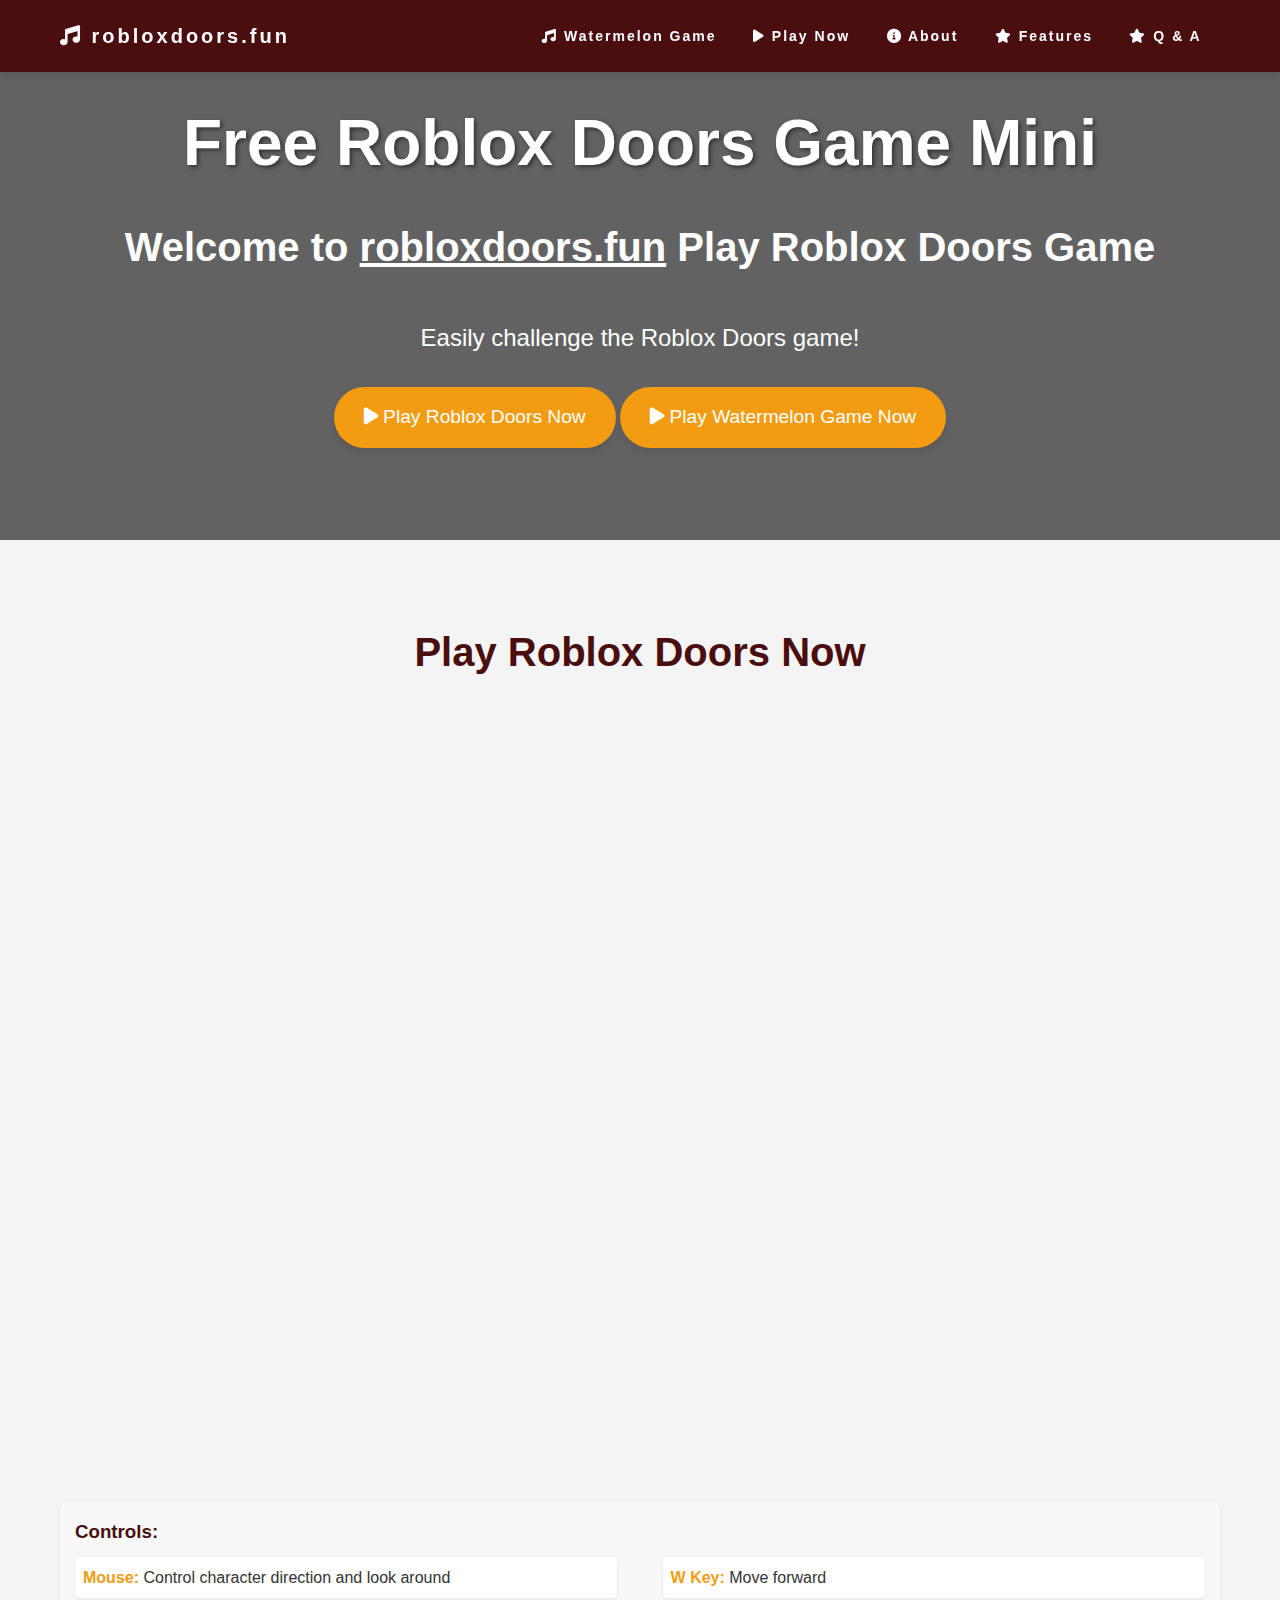
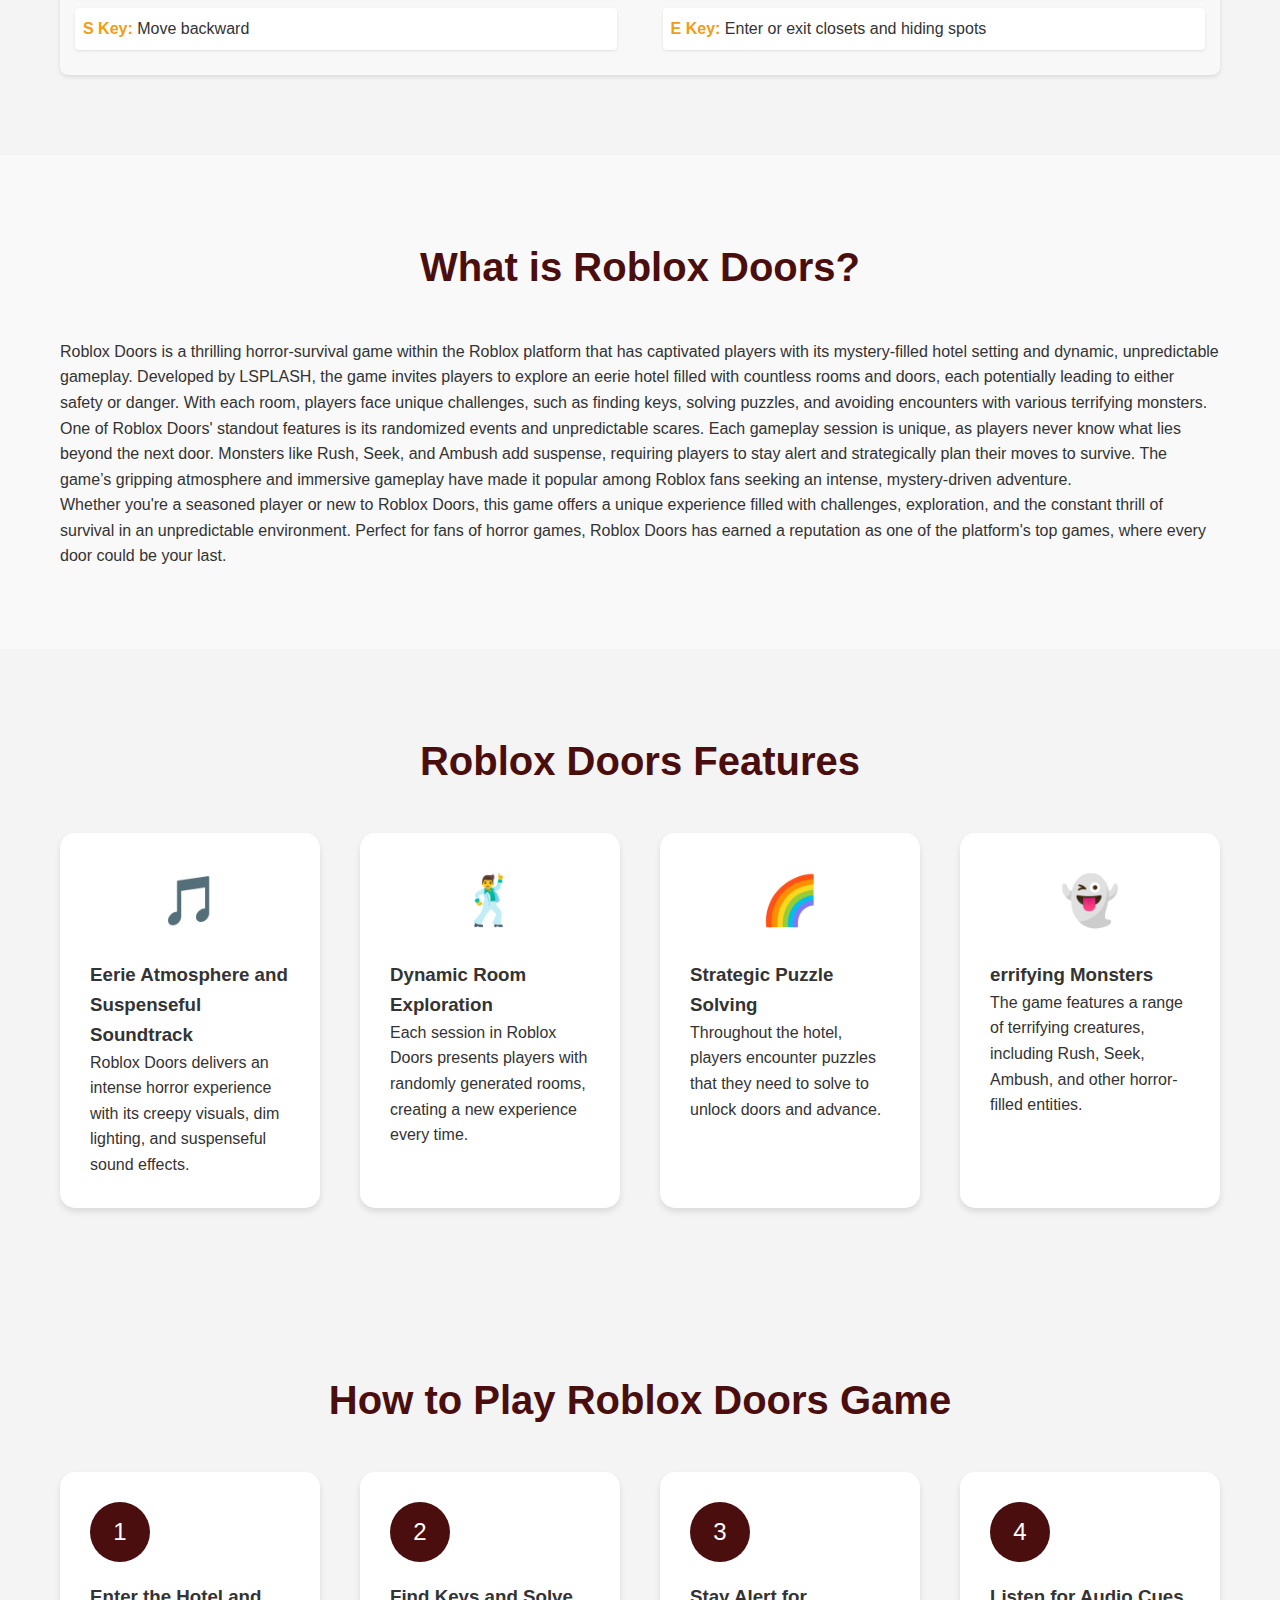
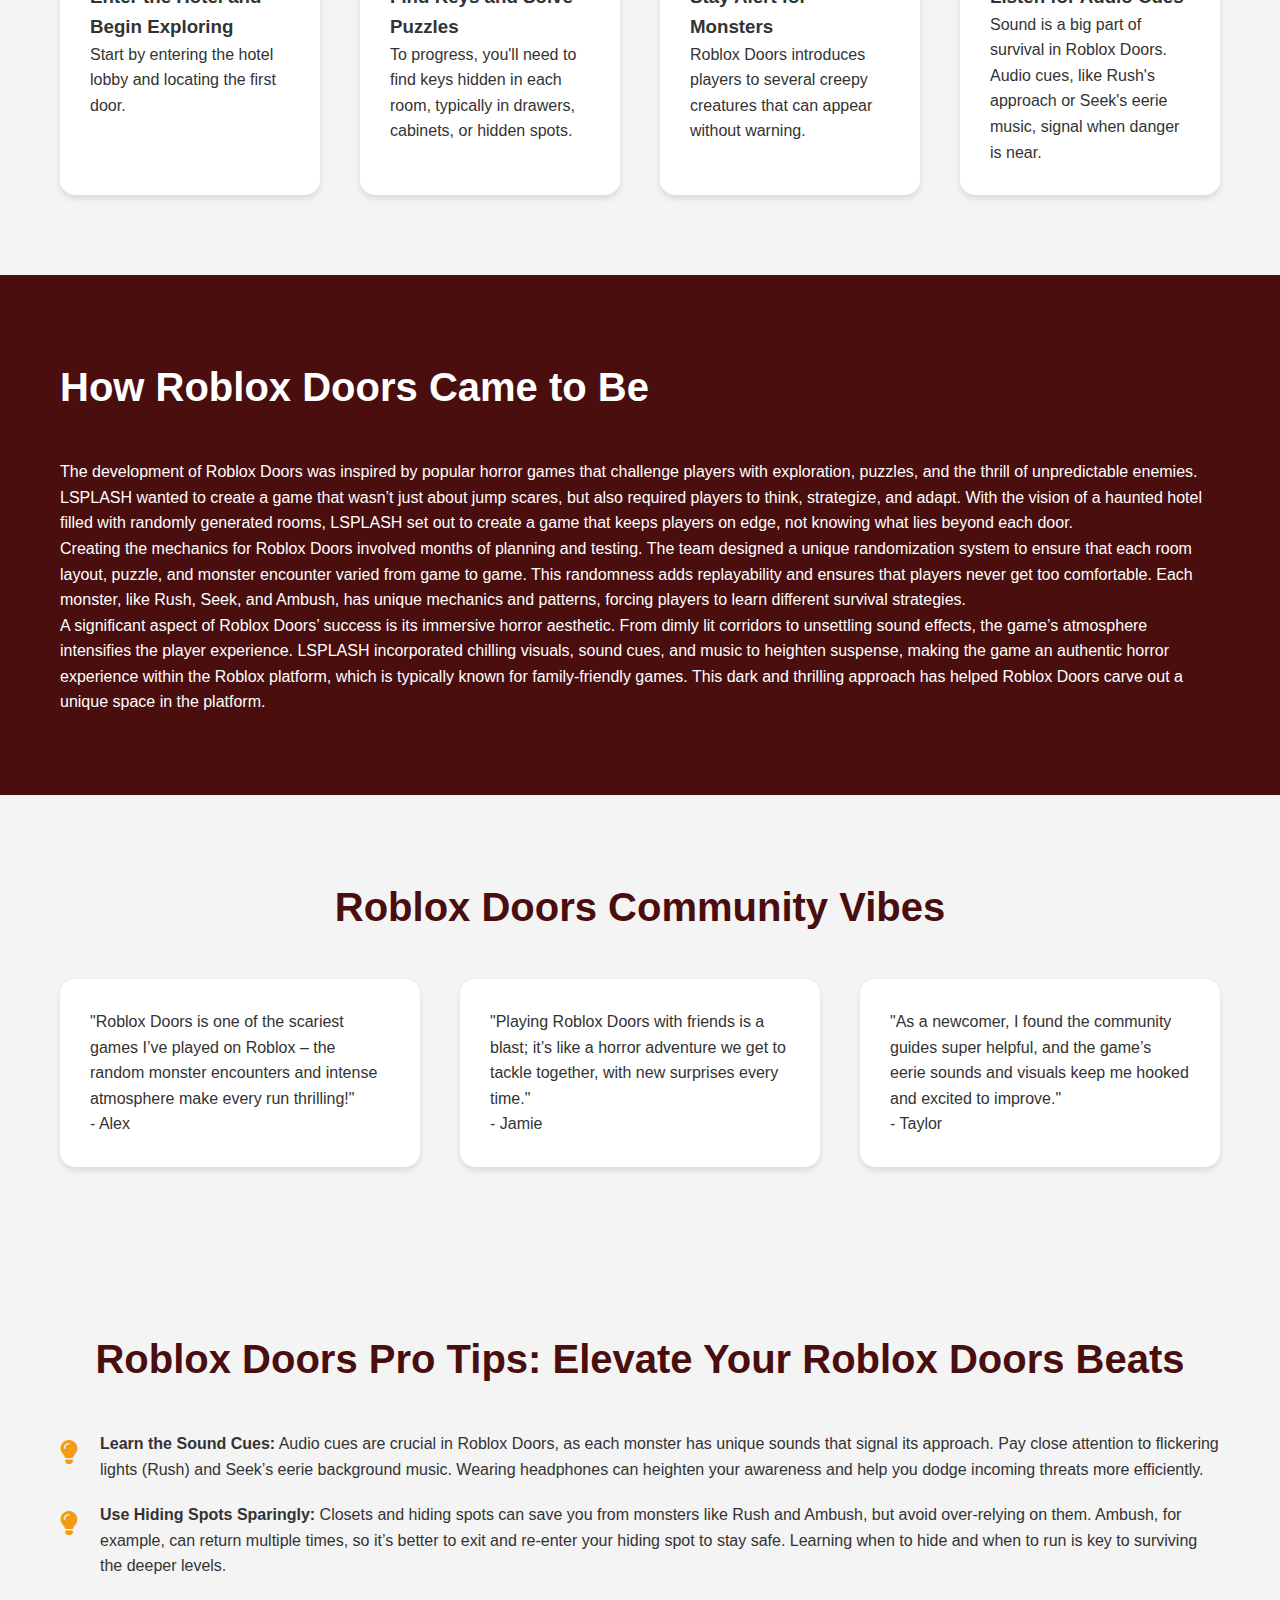
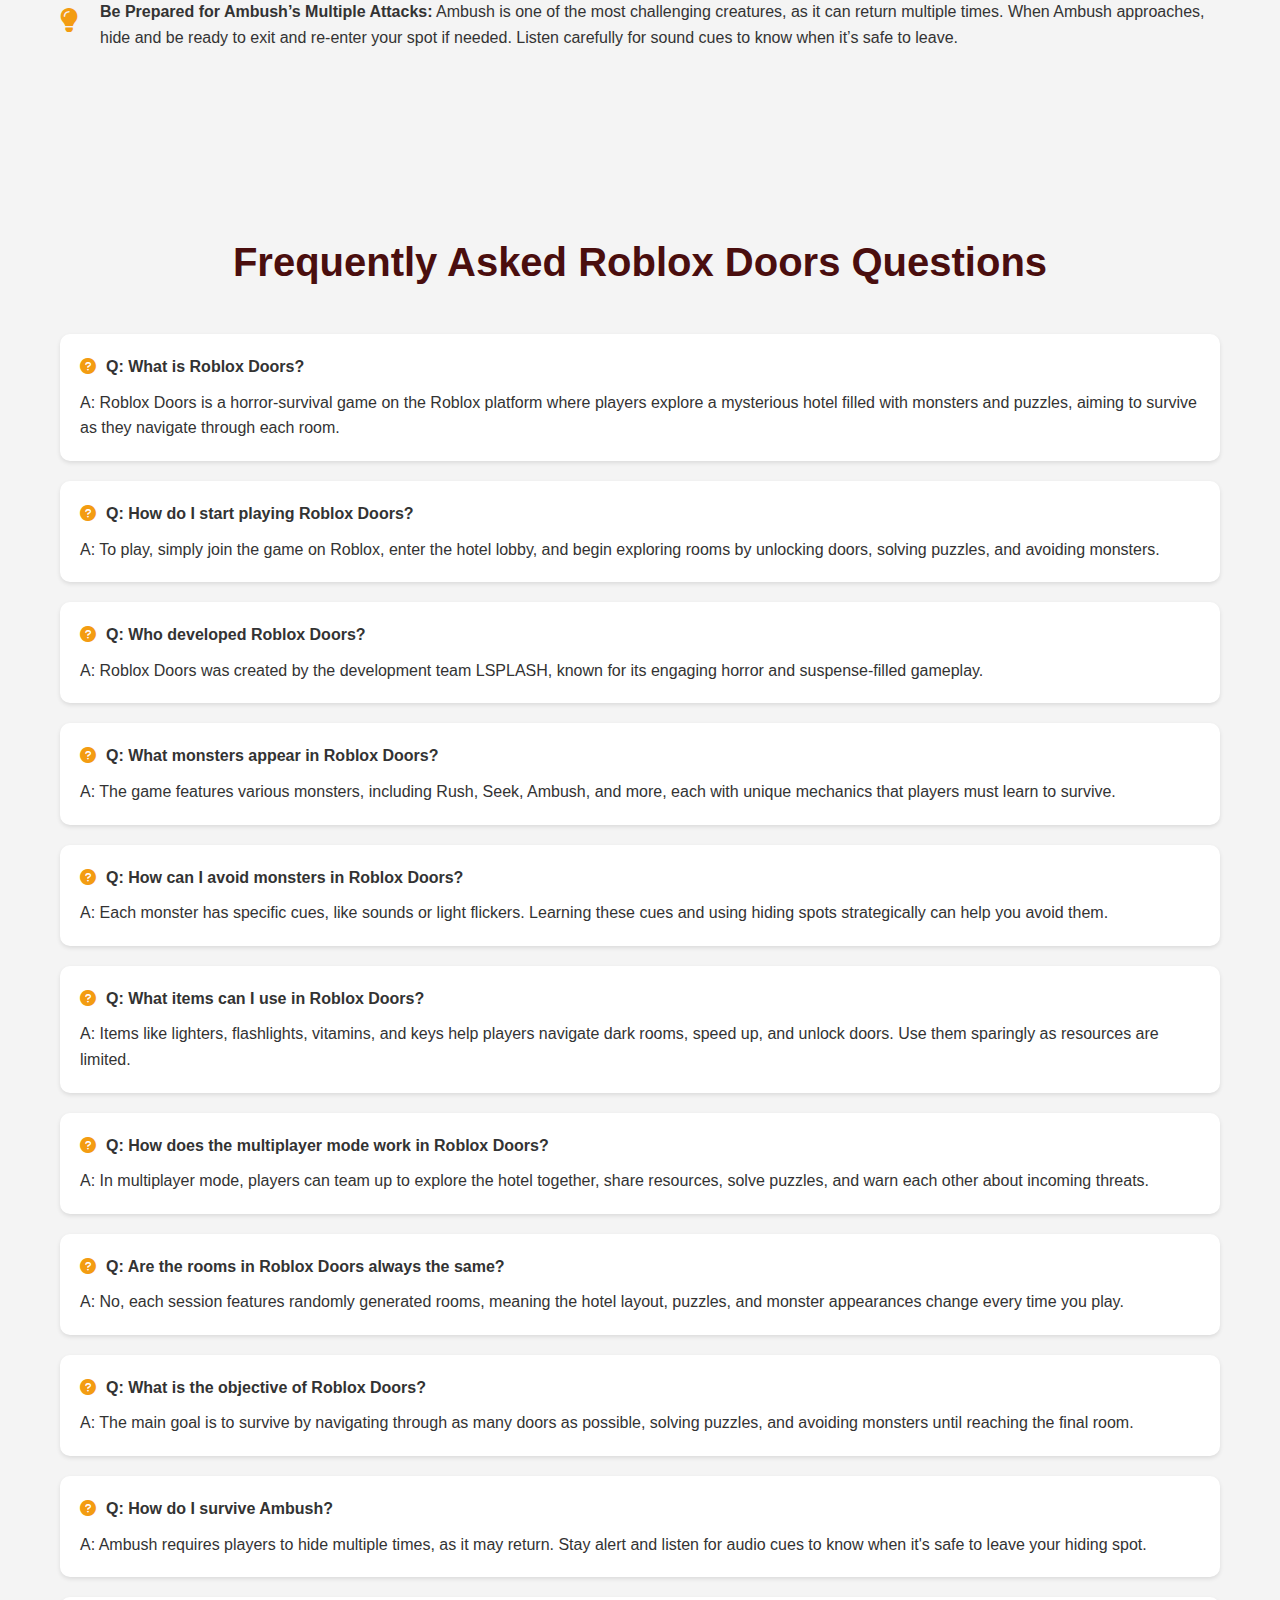
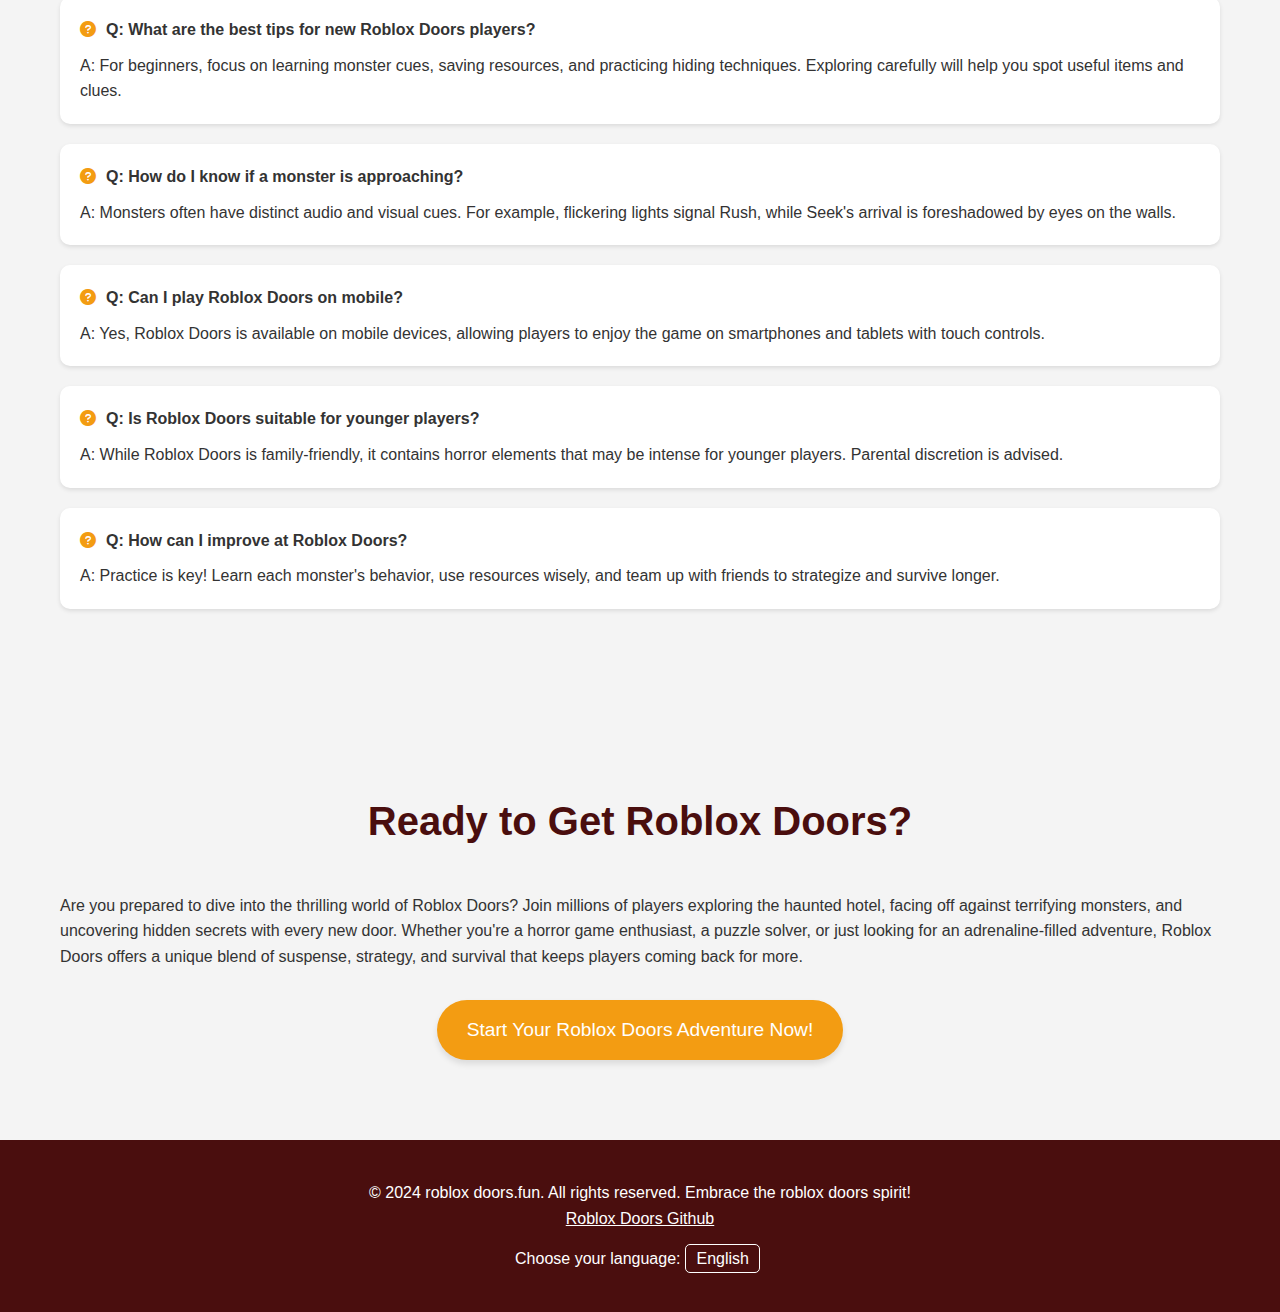
==== index.html @ 6ecab95c "初始版本" ====
<!DOCTYPE html>
<html lang="en">
<head>
    <meta charset="UTF-8">
    <meta name="viewport" content="width=device-width, initial-scale=1.0">
    <title>Roblox Doors Mini- Easily challenge the Roblox Doors game!</title>
    <meta name="description" content="This is recreation of roblox doors. for now it is infinite.Epilepsy and sound warning. Headphones recommended.Seek eyes are creepy.">
    <link rel="apple-touch-icon" sizes="180x180" href="https://s.robloxdoors.fun/games/robloxdoorsgame/img/icon/apple-touch-icon.png">
    <link rel="icon" type="image/png" sizes="32x32" href="https://s.robloxdoors.fun/games/robloxdoorsgame/img/icon/favicon-32x32.png">
    <link rel="icon" type="image/png" sizes="16x16" href="https://s.robloxdoors.fun/games/robloxdoorsgame/img/icon/favicon-16x16.png">
    <link rel="icon" href="/favicon.ico"/>
    <link rel="manifest" href="/site.webmanifest">
    <link rel="canonical" href="https://robloxdoors.fun/"/>
    <link rel="stylesheet" href="https://cdnjs.cloudflare.com/ajax/libs/font-awesome/6.0.0-beta3/css/all.min.css">
    <link rel="stylesheet" href="./style.css?v=09301430"><!-- TODO 更换背景-->
    <script async src="https://pagead2.googlesyndication.com/pagead/js/adsbygoogle.js?client=" crossorigin="anonymous"></script><!-- TODO 添加谷歌统计 -->
</head>
<body>
    <header>
        <div class="container">
            <nav>
                <div class="logo">
                    <a href="./"><i class="fas fa-music"></i> robloxdoors.fun</a>
                </div>
                <ul class="nav-links">
                    <li><a href="https://watermelongame.fun/" target="_blank"><i class="fas fa-music"></i> Watermelon Game</a></li>
                    <li><a href="#play-now"><i class="fas fa-play"></i> Play Now</a></li>
                    <li><a href="#about"><i class="fas fa-info-circle"></i> About</a></li>
                    <li><a href="#features"><i class="fas fa-star"></i> Features</a></li>
                    <li><a href="#askedQuestion"><i class="fas fa-star"></i> Q & A</a></li>
                </ul>
                <div class="burger">
                    <div class="line1"></div>
                    <div class="line2"></div>
                    <div class="line3"></div>
                </div>
            </nav>
        </div>
    </header>

    <section class="hero">
        <div class="hero-content container">
            <h1>Free Roblox Doors Game Mini</h1>
            <h2 style="color:white;">Welcome to <a href="https://robloxdoors.fun/"  style="color:white;">robloxdoors.fun</a> Play Roblox Doors Game</h2>
            <p>Easily challenge the Roblox Doors game!</p>
            <a href="#play-now" class="cta-button"><i class="fas fa-play"></i> Play Roblox Doors Now</a>
            <a href="https://watermelongame.fun/" class="cta-button"><i class="fas fa-play"></i> Play Watermelon Game Now</a>
        </div>
    </section>

    <section id="play-now" class="play-area">
        <div class="container">
            <h2>Play Roblox Doors Now</h2>
            <div class="game-container">
                <iframe src="https://s.robloxdoors.fun/games/robloxdoorsgame/roblox-doors-index.html1" frameborder="0" width="95%" height="750px"></iframe>
            </div>
            <div class="game-instructions">
                <h3>Controls:</h3>
                <ul class="control-list">
                    <li><strong>Mouse:</strong> Control character direction and look around</li>
                    <li><strong>W Key:</strong> Move forward</li>
                    <li><strong>S Key:</strong> Move backward</li>
                    <li><strong>E Key:</strong> Enter or exit closets and hiding spots</li>
                </ul>
            </div>
        </div>
        <style>
            .game-instructions {
                background-color: #f8f8f8;
                border-radius: 8px;
                padding: 15px;
                margin-top: 20px;
                box-shadow: 0 2px 4px rgba(0,0,0,0.1);
            }
            .game-instructions h3 {
                color: #4a0e0e;
                margin-bottom: 10px;
            }
            .control-list {
                list-style-type: none;
                padding: 0;
                display: flex;
                flex-wrap: wrap;
                justify-content: space-between;
            }
            .control-list li {
                flex-basis: 48%;
                margin-bottom: 10px;
                background-color: #fff;
                padding: 8px;
                border-radius: 4px;
                box-shadow: 0 1px 3px rgba(0,0,0,0.1);
            }
            .control-list li strong {
                color: #f39c12;
            }
        </style>
    </section>

    <section class="about-roblox" id="about">
        <div class="container">
            <h2>What is Roblox Doors?</h2>
            <p>Roblox Doors is a thrilling horror-survival game within the Roblox platform that has captivated players with its mystery-filled hotel setting and dynamic, unpredictable gameplay. Developed by LSPLASH, the game invites players to explore an eerie hotel filled with countless rooms and doors, each potentially leading to either safety or danger. With each room, players face unique challenges, such as finding keys, solving puzzles, and avoiding encounters with various terrifying monsters.</p>
            <p>One of Roblox Doors' standout features is its randomized events and unpredictable scares. Each gameplay session is unique, as players never know what lies beyond the next door. Monsters like Rush, Seek, and Ambush add suspense, requiring players to stay alert and strategically plan their moves to survive. The game’s gripping atmosphere and immersive gameplay have made it popular among Roblox fans seeking an intense, mystery-driven adventure.            </p>
            <p>Whether you're a seasoned player or new to Roblox Doors, this game offers a unique experience filled with challenges, exploration, and the constant thrill of survival in an unpredictable environment. Perfect for fans of horror games, Roblox Doors has earned a reputation as one of the platform's top games, where every door could be your last.</p>
        </div>
    </section>

    <section class="features" id="features">
        <div class="container">
            <h2>Roblox Doors Features</h2>
            <div class="feature-grid">
                <div class="feature-item">
                    <div class="feature-icon" style="display: flex; justify-content: center; align-items: center;">🎵</div>
                    <h3>Eerie Atmosphere and Suspenseful Soundtrack</h3>
                    <p>Roblox Doors delivers an intense horror experience with its creepy visuals, dim lighting, and suspenseful sound effects. </p>
                </div>
                <div class="feature-item">
                    <div class="feature-icon" style="display: flex; justify-content: center; align-items: center;">🕺</div>
                    <h3>Dynamic Room Exploration</h3>
                    <p>Each session in Roblox Doors presents players with randomly generated rooms, creating a new experience every time. </p>
                </div>
                <div class="feature-item">
                    <div class="feature-icon" style="display: flex; justify-content: center; align-items: center;">🌈</div>
                    <h3>Strategic Puzzle Solving</h3>
                    <p>Throughout the hotel, players encounter puzzles that they need to solve to unlock doors and advance. </p>
                </div>
                <div class="feature-item">
                    <div class="feature-icon" style="display: flex; justify-content: center; align-items: center;">👻</div>
                    <h3>errifying Monsters</h3>
                    <p>The game features a range of terrifying creatures, including Rush, Seek, Ambush, and other horror-filled entities.</p>
                </div>
            </div>
        </div>
    </section>

    <section class="how-it-works" id="how-to">
        <div class="container">
            <h2>How to Play Roblox Doors Game</h2>
            <div class="step-grid">
                <div class="step-item">
                    <div class="step-number" style="display: flex; justify-content: center; align-items: center; text-align: center;">1</div>
                    <h3>Enter the Hotel and Begin Exploring</h3>
                    <p>Start by entering the hotel lobby and locating the first door. </p>
                </div>
                <div class="step-item">
                    <div class="step-number" style="display: flex; justify-content: center; align-items: center; text-align: center;">2</div>
                    <h3>Find Keys and Solve Puzzles</h3>
                    <p>To progress, you'll need to find keys hidden in each room, typically in drawers, cabinets, or hidden spots.</p>
                </div>
                <div class="step-item">
                    <div class="step-number" style="display: flex; justify-content: center; align-items: center; text-align: center;">3</div>
                    <h3>Stay Alert for Monsters</h3>
                    <p>Roblox Doors introduces players to several creepy creatures that can appear without warning.</p>
                </div>
                <div class="step-item">
                    <div class="step-number" style="display: flex; justify-content: center; align-items: center; text-align: center;">4</div>
                    <h3>Listen for Audio Cues</h3>
                    <p>Sound is a big part of survival in Roblox Doors. Audio cues, like Rush's approach or Seek's eerie music, signal when danger is near.</p>
                </div>
            </div>
        </div>
    </section>

    <section class="roblox-history">
        <div class="container">
            <h2 style="color: white;text-align: left;">How Roblox Doors Came to Be</h2>
            <p>The development of Roblox Doors was inspired by popular horror games that challenge players with exploration, puzzles, and the thrill of unpredictable enemies. LSPLASH wanted to create a game that wasn’t just about jump scares, but also required players to think, strategize, and adapt. With the vision of a haunted hotel filled with randomly generated rooms, LSPLASH set out to create a game that keeps players on edge, not knowing what lies beyond each door.</p>
            <p>Creating the mechanics for Roblox Doors involved months of planning and testing. The team designed a unique randomization system to ensure that each room layout, puzzle, and monster encounter varied from game to game. This randomness adds replayability and ensures that players never get too comfortable. Each monster, like Rush, Seek, and Ambush, has unique mechanics and patterns, forcing players to learn different survival strategies.</p>
            <p>A significant aspect of Roblox Doors’ success is its immersive horror aesthetic. From dimly lit corridors to unsettling sound effects, the game’s atmosphere intensifies the player experience. LSPLASH incorporated chilling visuals, sound cues, and music to heighten suspense, making the game an authentic horror experience within the Roblox platform, which is typically known for family-friendly games. This dark and thrilling approach has helped Roblox Doors carve out a unique space in the platform.</p>
        </div>
    </section>

    <section class="community" id="community">
        <div class="container">
            <h2>Roblox Doors Community Vibes</h2>
            <div class="testimonial-grid">
                <div class="testimonial">
                    <p>"Roblox Doors is one of the scariest games I’ve played on Roblox – the random monster encounters and intense atmosphere make every run thrilling!"</p>
                    <p class="author">- Alex</p>
                </div>
                <div class="testimonial">
                    <p>"Playing Roblox Doors with friends is a blast; it’s like a horror adventure we get to tackle together, with new surprises every time."</p>
                    <p class="author">- Jamie</p>
                </div>
                <div class="testimonial">
                    <p>"As a newcomer, I found the community guides super helpful, and the game’s eerie sounds and visuals keep me hooked and excited to improve."</p>
                    <p class="author">- Taylor</p>
                </div>
            </div>
        </div>
    </section>

    <section class="roblox-tips">
        <div class="container">
            <h2>Roblox Doors Pro Tips: Elevate Your Roblox Doors Beats</h2>
            <ul class="tip-list">
                <li><strong>Learn the Sound Cues:</strong> Audio cues are crucial in Roblox Doors, as each monster has unique sounds that signal its approach. Pay close attention to flickering lights (Rush) and Seek’s eerie background music. Wearing headphones can heighten your awareness and help you dodge incoming threats more efficiently.</li>
                <li><strong>Use Hiding Spots Sparingly:</strong> Closets and hiding spots can save you from monsters like Rush and Ambush, but avoid over-relying on them. Ambush, for example, can return multiple times, so it’s better to exit and re-enter your hiding spot to stay safe. Learning when to hide and when to run is key to surviving the deeper levels.</li>
                <li><strong>Be Prepared for Ambush’s Multiple Attacks:</strong> Ambush is one of the most challenging creatures, as it can return multiple times. When Ambush approaches, hide and be ready to exit and re-enter your spot if needed. Listen carefully for sound cues to know when it’s safe to leave.</li>
            </ul>
        </div>
    </section>

    <section class="faq" id="askedQuestion">
        <div class="container">
            <h2>Frequently Asked Roblox Doors Questions</h2>
            <div class="faq-item">
                <p class="faq-question">Q: What is Roblox Doors?</p>
                <p>A: Roblox Doors is a horror-survival game on the Roblox platform where players explore a mysterious hotel filled with monsters and puzzles, aiming to survive as they navigate through each room.</p>
            </div>
            <div class="faq-item">
                <p class="faq-question">Q: How do I start playing Roblox Doors?</p>
                <p>A: To play, simply join the game on Roblox, enter the hotel lobby, and begin exploring rooms by unlocking doors, solving puzzles, and avoiding monsters.</p>
            </div>
            <div class="faq-item">
                <p class="faq-question">Q: Who developed Roblox Doors?</p>
                <p>A: Roblox Doors was created by the development team LSPLASH, known for its engaging horror and suspense-filled gameplay.</p>
            </div>
            <div class="faq-item">
                <p class="faq-question">Q: What monsters appear in Roblox Doors?</p>
                <p>A: The game features various monsters, including Rush, Seek, Ambush, and more, each with unique mechanics that players must learn to survive.</p>
            </div>
            <div class="faq-item">
                <p class="faq-question">Q: How can I avoid monsters in Roblox Doors?</p>
                <p>A: Each monster has specific cues, like sounds or light flickers. Learning these cues and using hiding spots strategically can help you avoid them.</p>
            </div>
            <div class="faq-item">
                <p class="faq-question">Q: What items can I use in Roblox Doors?</p>
                <p>A: Items like lighters, flashlights, vitamins, and keys help players navigate dark rooms, speed up, and unlock doors. Use them sparingly as resources are limited.</p>
            </div>
            <div class="faq-item">
                <p class="faq-question">Q: How does the multiplayer mode work in Roblox Doors?</p>
                <p>A: In multiplayer mode, players can team up to explore the hotel together, share resources, solve puzzles, and warn each other about incoming threats.</p>
            </div>
            <div class="faq-item">
                <p class="faq-question">Q: Are the rooms in Roblox Doors always the same?</p>
                <p>A: No, each session features randomly generated rooms, meaning the hotel layout, puzzles, and monster appearances change every time you play.</p>
            </div>
            <div class="faq-item">
                <p class="faq-question">Q: What is the objective of Roblox Doors?</p>
                <p>A: The main goal is to survive by navigating through as many doors as possible, solving puzzles, and avoiding monsters until reaching the final room.</p>
            </div>
            <div class="faq-item">
                <p class="faq-question">Q: How do I survive Ambush?</p>
                <p>A: Ambush requires players to hide multiple times, as it may return. Stay alert and listen for audio cues to know when it's safe to leave your hiding spot.</p>
            </div>
            <div class="faq-item">
                <p class="faq-question">Q: What are the best tips for new Roblox Doors players?</p>
                <p>A: For beginners, focus on learning monster cues, saving resources, and practicing hiding techniques. Exploring carefully will help you spot useful items and clues.</p>
            </div>
            <div class="faq-item">
                <p class="faq-question">Q: How do I know if a monster is approaching?</p>
                <p>A: Monsters often have distinct audio and visual cues. For example, flickering lights signal Rush, while Seek's arrival is foreshadowed by eyes on the walls.</p>
            </div>
            <div class="faq-item">
                <p class="faq-question">Q: Can I play Roblox Doors on mobile?</p>
                <p>A: Yes, Roblox Doors is available on mobile devices, allowing players to enjoy the game on smartphones and tablets with touch controls.</p>
            </div>
            <div class="faq-item">
                <p class="faq-question">Q: Is Roblox Doors suitable for younger players?</p>
                <p>A: While Roblox Doors is family-friendly, it contains horror elements that may be intense for younger players. Parental discretion is advised.</p>
            </div>
            <div class="faq-item">
                <p class="faq-question">Q: How can I improve at Roblox Doors?</p>
                <p>A: Practice is key! Learn each monster's behavior, use resources wisely, and team up with friends to strategize and survive longer.</p>
            </div>
        </div>
    </section>

    <section class="roblox-call-to-action">
        <div class="container">
            <h2>Ready to Get Roblox Doors?</h2>
            <p>Are you prepared to dive into the thrilling world of Roblox Doors? Join millions of players exploring the haunted hotel, facing off against terrifying monsters, and uncovering hidden secrets with every new door. Whether you're a horror game enthusiast, a puzzle solver, or just looking for an adrenaline-filled adventure, Roblox Doors offers a unique blend of suspense, strategy, and survival that keeps players coming back for more.</p>
            <p style="text-align: center;margin-top: 30px;">
                <a href="#play-now" class="cta-button">Start Your Roblox Doors Adventure Now!</a>
            </p>
        </div>
    </section>

    <footer>
        <div class="container">
            <p>&copy; 2024 roblox doors.fun. All rights reserved. Embrace the roblox doors spirit!</p>
        </div>
        <div class="container">
            <p><a href="https://github.com/outwebfeng/robloxdoorsgame" style="color:white;">Roblox Doors Github</a></p>
        </div>
        <div class="language-selector">
            <p>Choose your language:</p>
            <ul>
                <li><a href="./" hreflang="en">English</a></li>
            </ul>
        </div>
    </footer>

    <script>
        const navSlide = () => {
            const burger = document.querySelector('.burger');
            const nav = document.querySelector('.nav-links');
            const navLinks = document.querySelectorAll('.nav-links li');
            
            burger.addEventListener('click', () => {
                nav.classList.toggle('nav-active');
                
                navLinks.forEach((link, index) => {
                    if (link.style.animation) {
                        link.style.animation = '';
                    } else {
                        link.style.animation = `navLinkFade 0.5s ease forwards ${index / 7 + 0.3}s`;
                    }
                });
                
                burger.classList.toggle('toggle');
            });
        }

        navSlide();
    </script>
    <div style="display:none">
        <script defer data-domain="robloxdoors.fun" src="https://click.pageview.click/js/script.js"></script>
    </div>
</body>
</html>
---- style.css ----
:root {
    --primary-color: #4a0e0e;
    --secondary-color: #f39c12;
    --text-color: #333;
    --background-color: #f4f4f4;
    --section-padding: 80px 0;
}
* {
    margin: 0;
    padding: 0;
    box-sizing: border-box;
}
body {
    font-family: 'Roboto', sans-serif;
    line-height: 1.6;
    color: var(--text-color);
    background-color: var(--background-color);
}
.container {
    max-width: 1200px;
    margin: 0 auto;
    padding: 0 20px;
}
header {
    background-color: var(--primary-color);
    color: white;
    padding: 20px 0;
    box-shadow: 0 2px 5px rgba(0,0,0,0.1);
}
.hero {
    background: url('https://s.robloxdoors.fun/games/robloxdoorsgame/img/bg01.jpg') no-repeat center center/cover;
    height: 60vh;
    display: flex;
    align-items: center;
    text-align: center;
    color: white;
    position: relative;
}
.hero::after {
    content: '';
    position: absolute;
    top: 0;
    left: 0;
    width: 100%;
    height: 100%;
    background: rgba(0, 0, 0, 0.6);
    z-index: 1;
}
.hero-content {
    z-index: 2;
    position: relative;
}
.hero h1 {
    font-size: 4rem;
    margin-bottom: 20px;
    text-shadow: 2px 2px 4px rgba(0,0,0,0.5);
}
.hero p {
    font-size: 1.5rem;
    margin-bottom: 30px;
}
.cta-button {
    display: inline-block;
    padding: 15px 30px;
    background-color: var(--secondary-color);
    color: white;
    text-decoration: none;
    border-radius: 50px;
    font-size: 1.2rem;
    transition: all 0.3s ease;
    box-shadow: 0 4px 6px rgba(0,0,0,0.1);
}
.cta-button:hover {
    background-color: #e67e22;
    transform: translateY(-3px);
    box-shadow: 0 6px 8px rgba(0,0,0,0.15);
}
section {
    padding: var(--section-padding);
}
section h2 {
    font-size: 2.5rem;
    margin-bottom: 40px;
    text-align: center;
    color: var(--primary-color);
}
.feature-grid, .step-grid, .mode-grid, .testimonial-grid {
    display: grid;
    grid-template-columns: repeat(auto-fit, minmax(250px, 1fr));
    gap: 40px;
}
.feature-item, .step-item, .mode-item, .testimonial {
    background-color: white;
    padding: 30px;
    border-radius: 15px;
    box-shadow: 0 4px 6px rgba(0, 0, 0, 0.1);
    transition: transform 0.3s ease, box-shadow 0.3s ease;
}
.feature-item:hover, .step-item:hover, .mode-item:hover {
    transform: translateY(-5px);
    box-shadow: 0 6px 12px rgba(0, 0, 0, 0.15);
}
.feature-icon, .step-number {
    font-size: 3rem;
    color: var(--secondary-color);
    margin-bottom: 20px;
}
.step-number {
    display: inline-block;
    width: 60px;
    height: 60px;
    background-color: var(--primary-color);
    color: white;
    border-radius: 50%;
    line-height: 60px;
    font-size: 1.5rem;
    margin-bottom: 20px;
}
.about-roblox, .roblox-history {
    background-color: #f9f9f9;
}
.roblox-history {
    background-color: var(--primary-color);
    color: white;
}
.tip-list {
    list-style-type: none;
    padding-left: 0;
}
.tip-list li {
    margin-bottom: 20px;
    padding-left: 40px;
    position: relative;
}
.tip-list li::before {
    content: "\f0eb";
    font-family: "Font Awesome 5 Free";
    font-weight: 900;
    position: absolute;
    left: 0;
    top: 2px;
    color: var(--secondary-color);
    font-size: 1.5rem;
}
.faq-item {
    background-color: white;
    padding: 20px;
    border-radius: 10px;
    margin-bottom: 20px;
    box-shadow: 0 2px 4px rgba(0,0,0,0.1);
}
.faq-question {
    font-weight: bold;
    margin-bottom: 10px;
    display: flex;
    align-items: center;
}
.faq-question::before {
    content: "\f059";
    font-family: "Font Awesome 5 Free";
    font-weight: 900;
    margin-right: 10px;
    color: var(--secondary-color);
}
footer {
    background-color: var(--primary-color);
    color: white;
    text-align: center;
    padding: 40px 0;
}
@media (max-width: 768px) {
    .hero h1 {
        font-size: 3rem;
    }
    .hero p {
        font-size: 1.2rem;
    }
    section h2 {
        font-size: 2rem;
    }
}

header {
    position: fixed;
    top: 0;
    left: 0;
    width: 100%;
    z-index: 1000;
}

nav {
    display: flex;
    justify-content: space-between;
    align-items: center;
    min-height: 3vh;
    font-family: 'Roboto', sans-serif;
}

.logo a {
    color: white;
    text-decoration: none;
    letter-spacing: 3px;
    font-size: 20px;
    font-weight: bold;
}

.nav-links {
    display: flex;
    justify-content: space-around;
    width: 60%;
}

.nav-links li {
    list-style: none;
}

.nav-links a {
    color: white;
    text-decoration: none;
    letter-spacing: 2px;
    font-weight: bold;
    font-size: 14px;
    transition: 0.3s ease;
}

.nav-links a:hover {
    color: var(--secondary-color);
}

.burger {
    display: none;
    cursor: pointer;
}

.burger div {
    width: 25px;
    height: 3px;
    background-color: white;
    margin: 5px;
    transition: all 0.3s ease;
}

@media screen and (max-width: 1024px) {
    .nav-links {
        width: 70%;
    }
}

@media screen and (max-width: 768px) {
    body {
        overflow-x: hidden;
    }
    .nav-links {
        position: absolute;
        right: 0px;
        height: 92vh;
        top: 8vh;
        background-color: var(--primary-color);
        display: flex;
        flex-direction: column;
        align-items: center;
        width: 50%;
        transform: translateX(100%);
        transition: transform 0.5s ease-in;
    }
    .nav-links li {
        opacity: 0;
    }
    .burger {
        display: block;
    }
}

.nav-active {
    transform: translateX(0%);
}

@keyframes navLinkFade {
    from {
        opacity: 0;
        transform: translateX(50px);
    }
    to {
        opacity: 1;
        transform: translateX(0px);
    }
}

.toggle .line1 {
    transform: rotate(-45deg) translate(-5px,6px);
}

.toggle .line2 {
    opacity: 0;
}

.toggle .line3 {
    transform: rotate(45deg) translate(-5px,-6px);
}

.language-selector {
    margin-top: 15px;
    display: flex;
    justify-content: center;
    align-items: center;
    flex-wrap: wrap;
}

.language-selector span {
    margin-right: 10px;
}

.language-selector ul {
    list-style-type: none;
    padding: 0;
    display: flex;
    justify-content: center;
    margin: 0;
}

.language-selector ul li {
    margin: 0 5px;
}

.language-selector ul li a {
    color: white;
    text-decoration: none;
    padding: 5px 10px;
    border: 1px solid white;
    border-radius: 5px;
    transition: all 0.3s ease;
}

.language-selector ul li a:hover,
.language-selector ul li a:focus {
    background-color: white;
    color: var(--primary-color);
}

@media (max-width: 480px) {
    .language-selector {
        flex-direction: column;
    }

    .language-selector span {
        margin-bottom: 10px;
    }
}

/* Copie os estilos da página principal e adicione os seguintes */
.play-online {
    background-color: var(--primary-color);
    color: white;
    padding: 50px 0;
    text-align: center;
}
.play-button {
    display: inline-block;
    padding: 15px 30px;
    background-color: var(--secondary-color);
    color: white;
    text-decoration: none;
    border-radius: 50px;
    font-size: 1.5rem;
    transition: all 0.3s ease;
    margin-top: 20px;
}
.play-button:hover {
    background-color: #e67e22;
    transform: translateY(-3px);
    box-shadow: 0 6px 12px rgba(0,0,0,0.15);
}
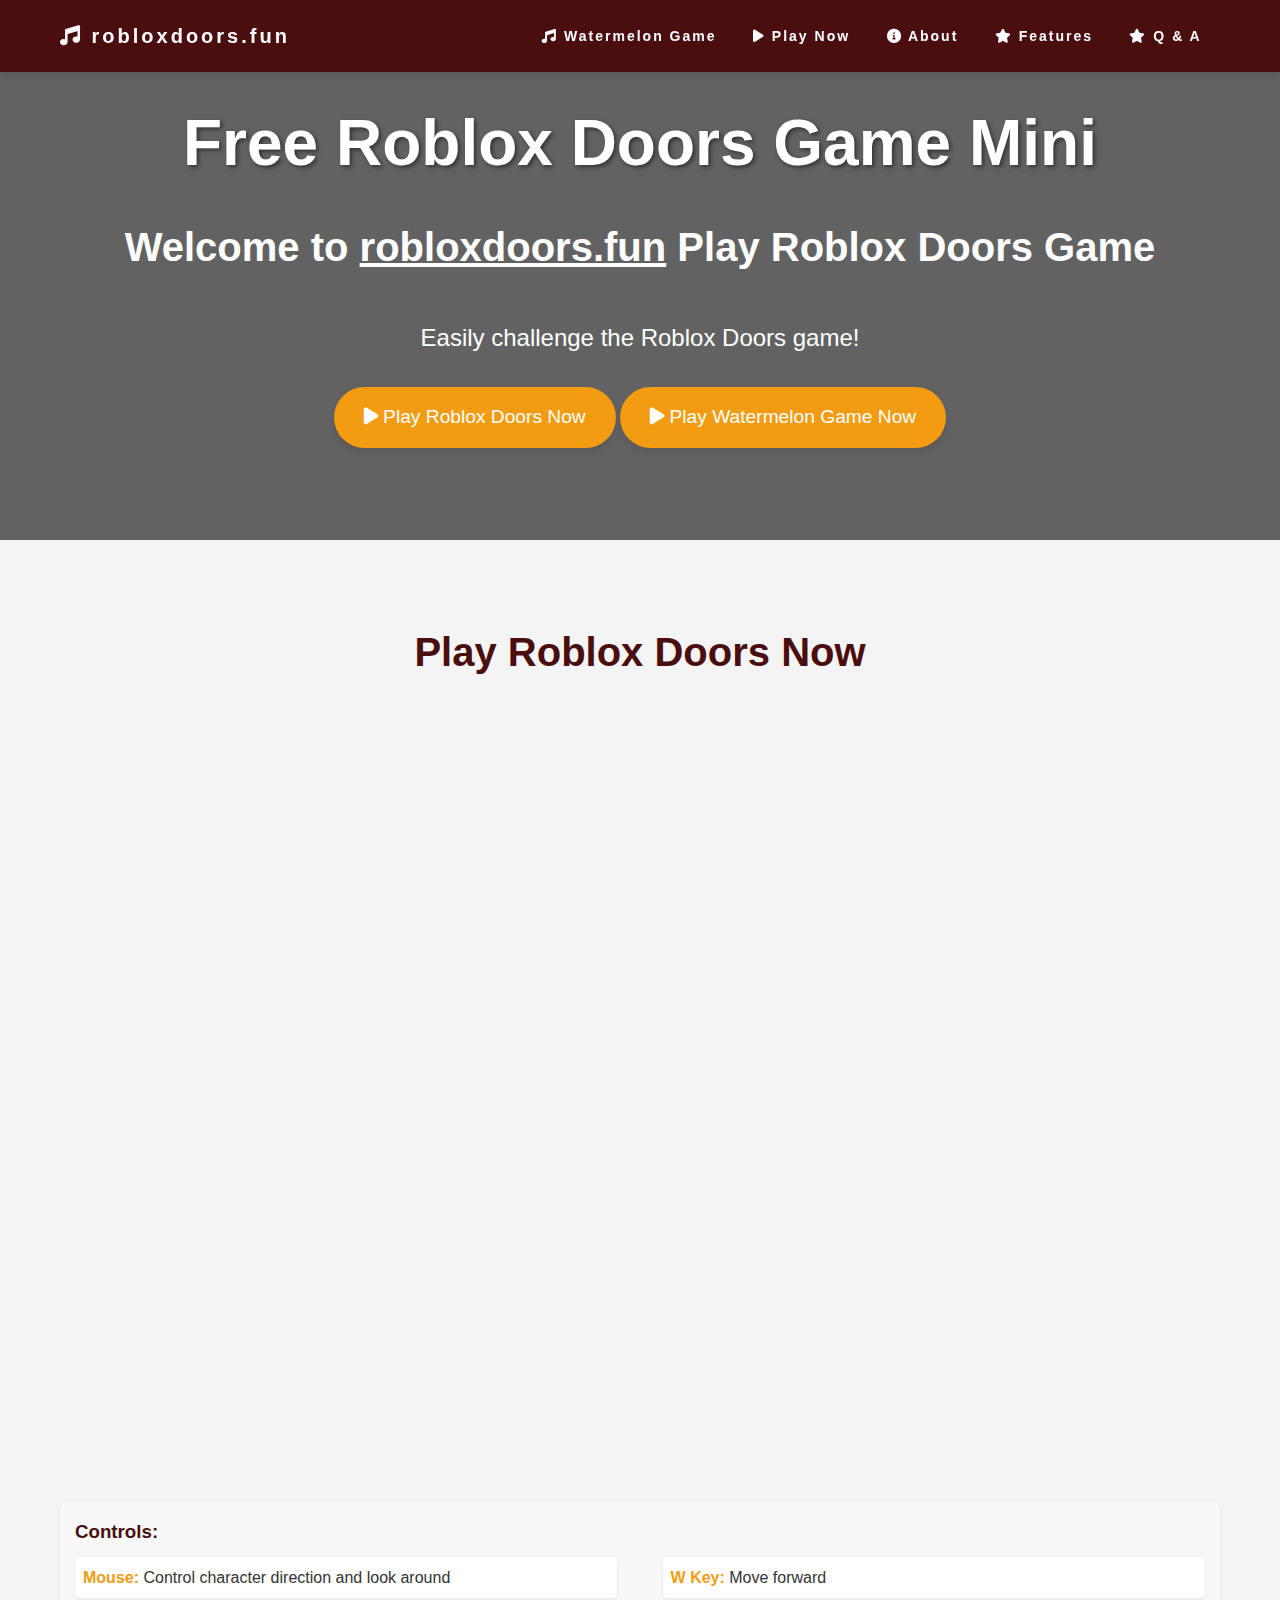
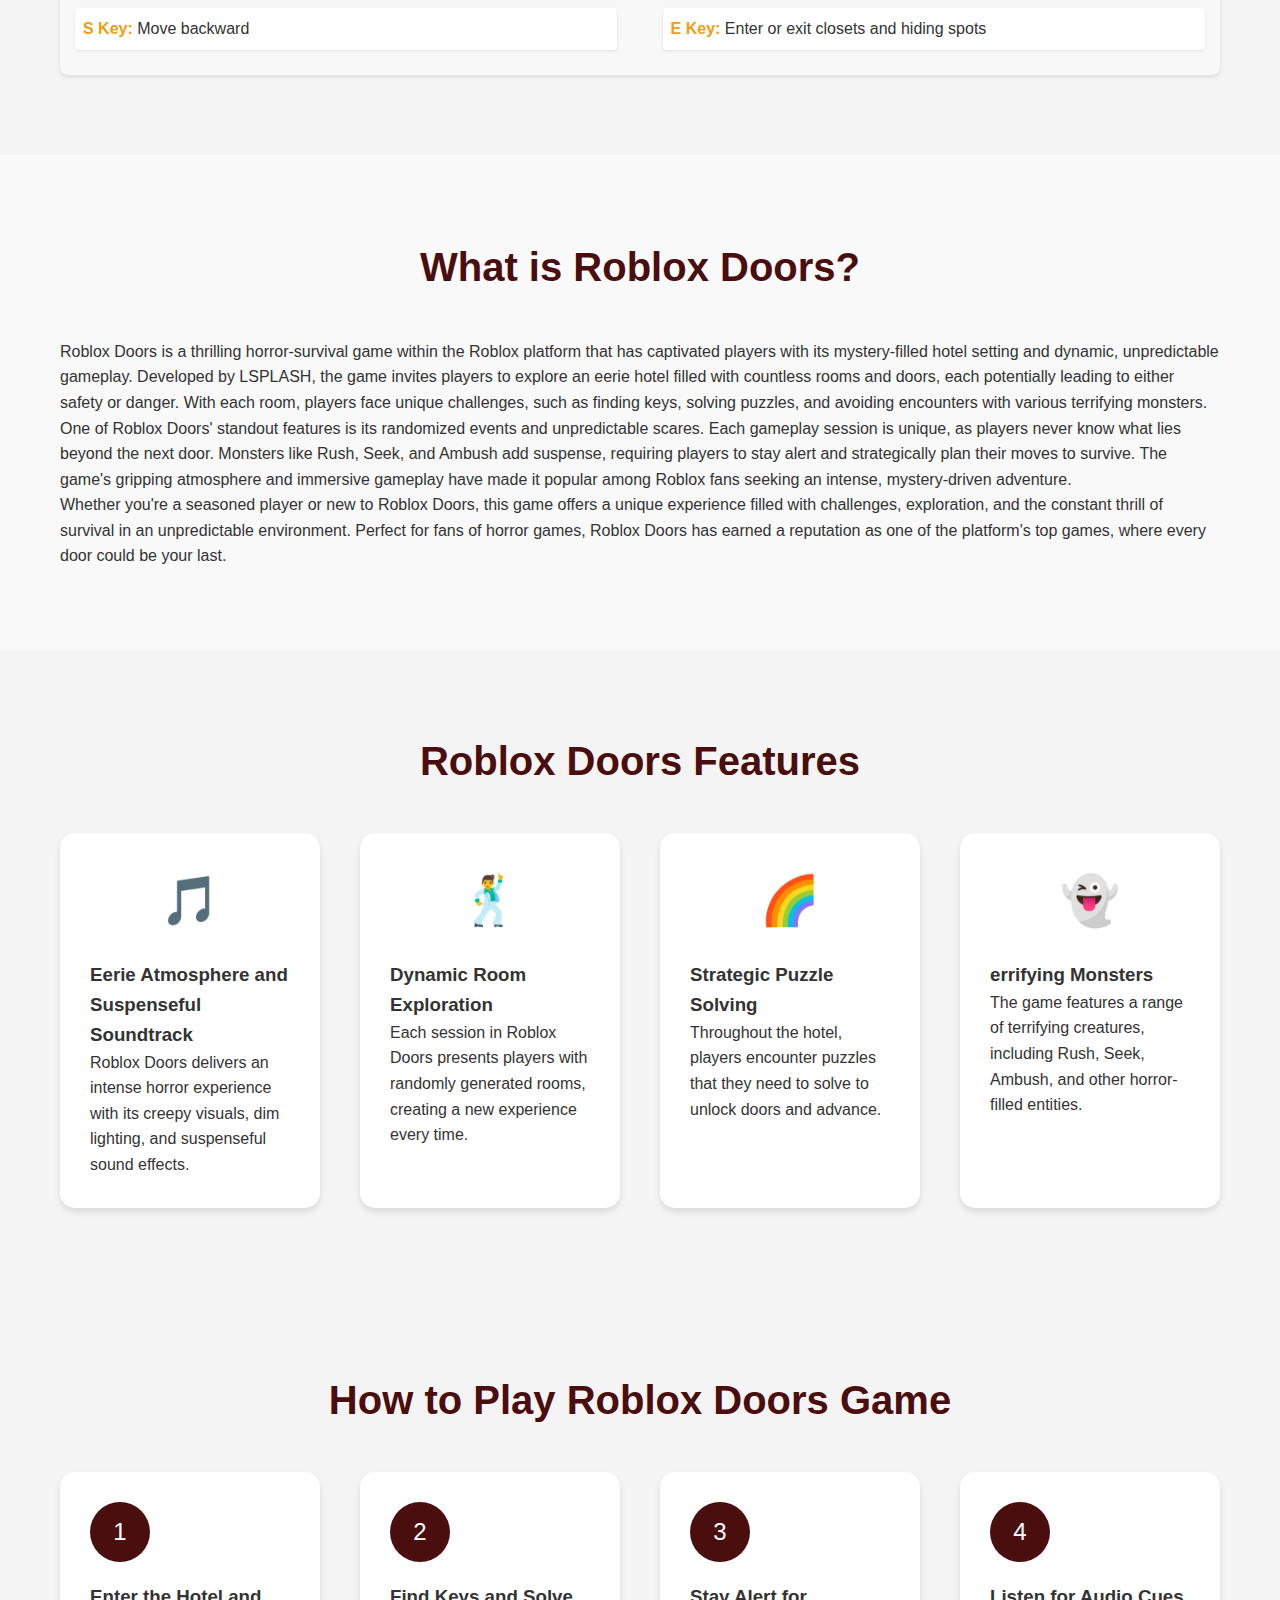
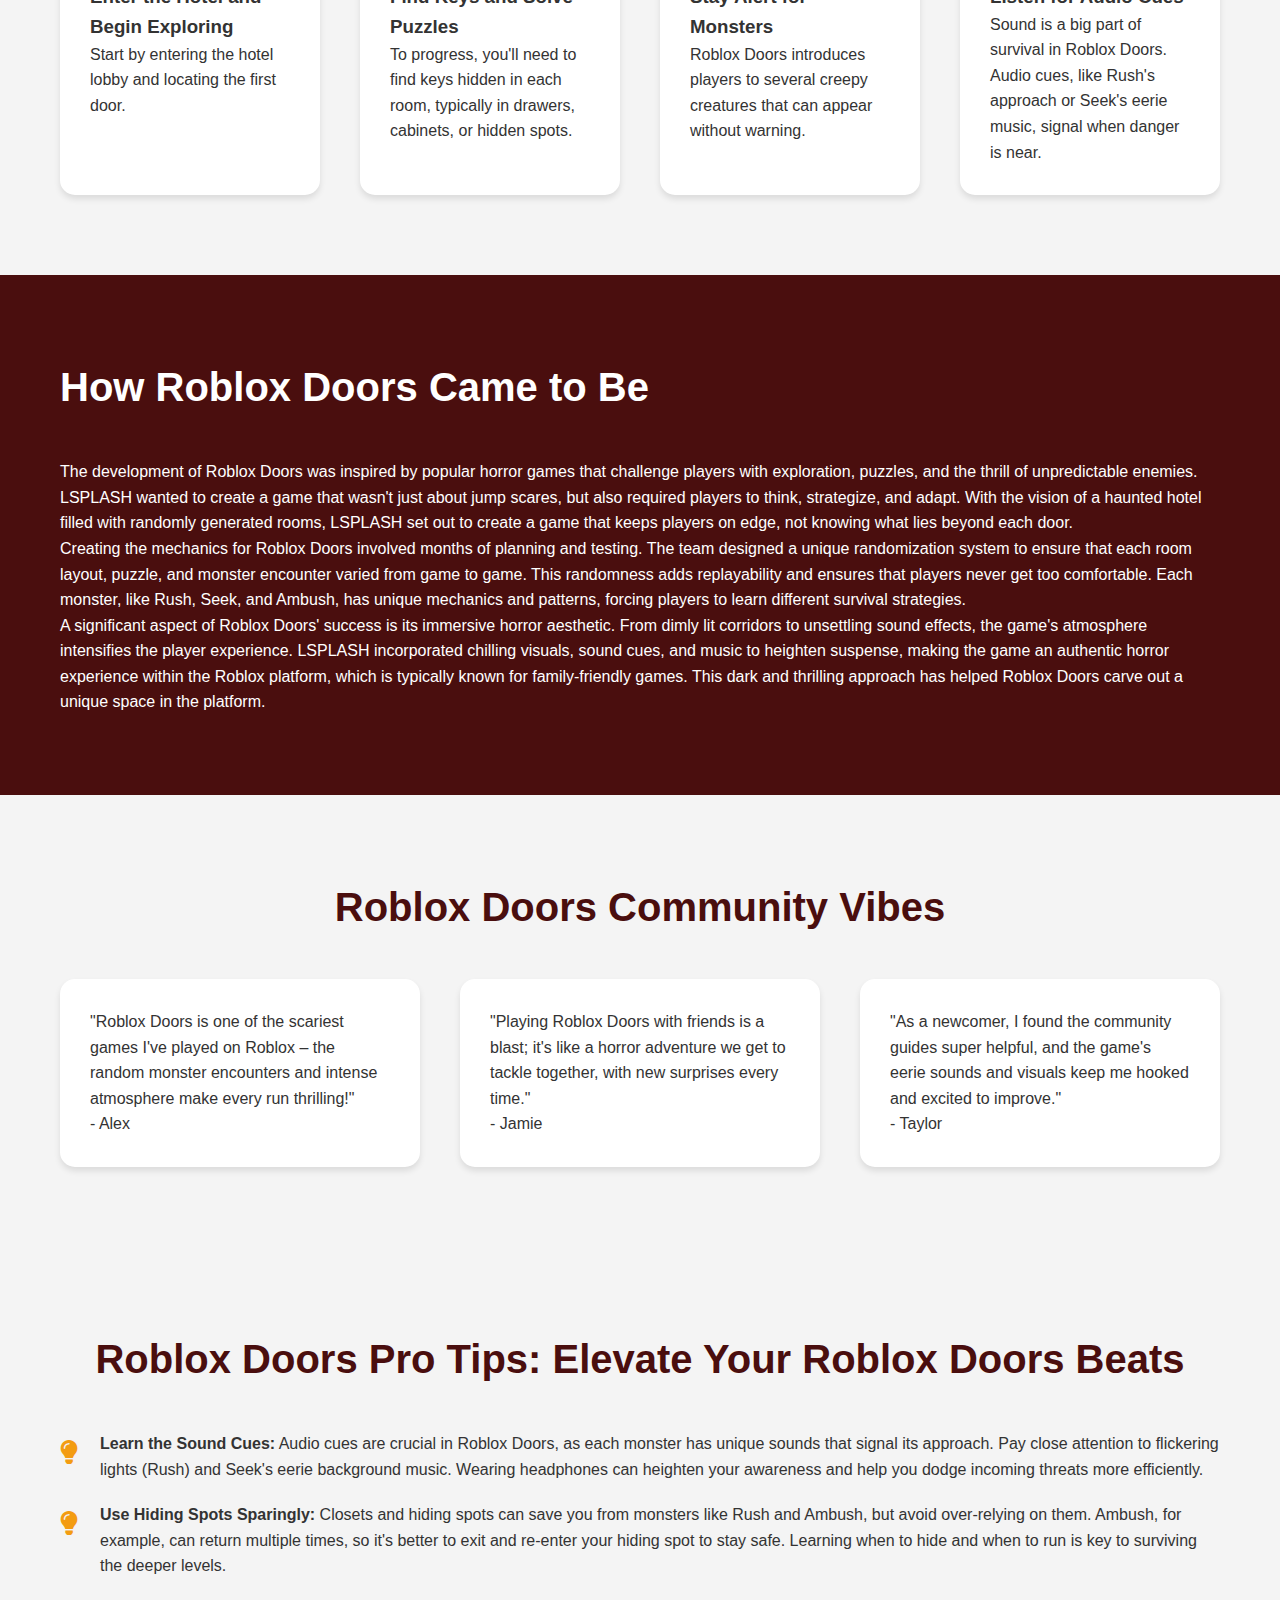
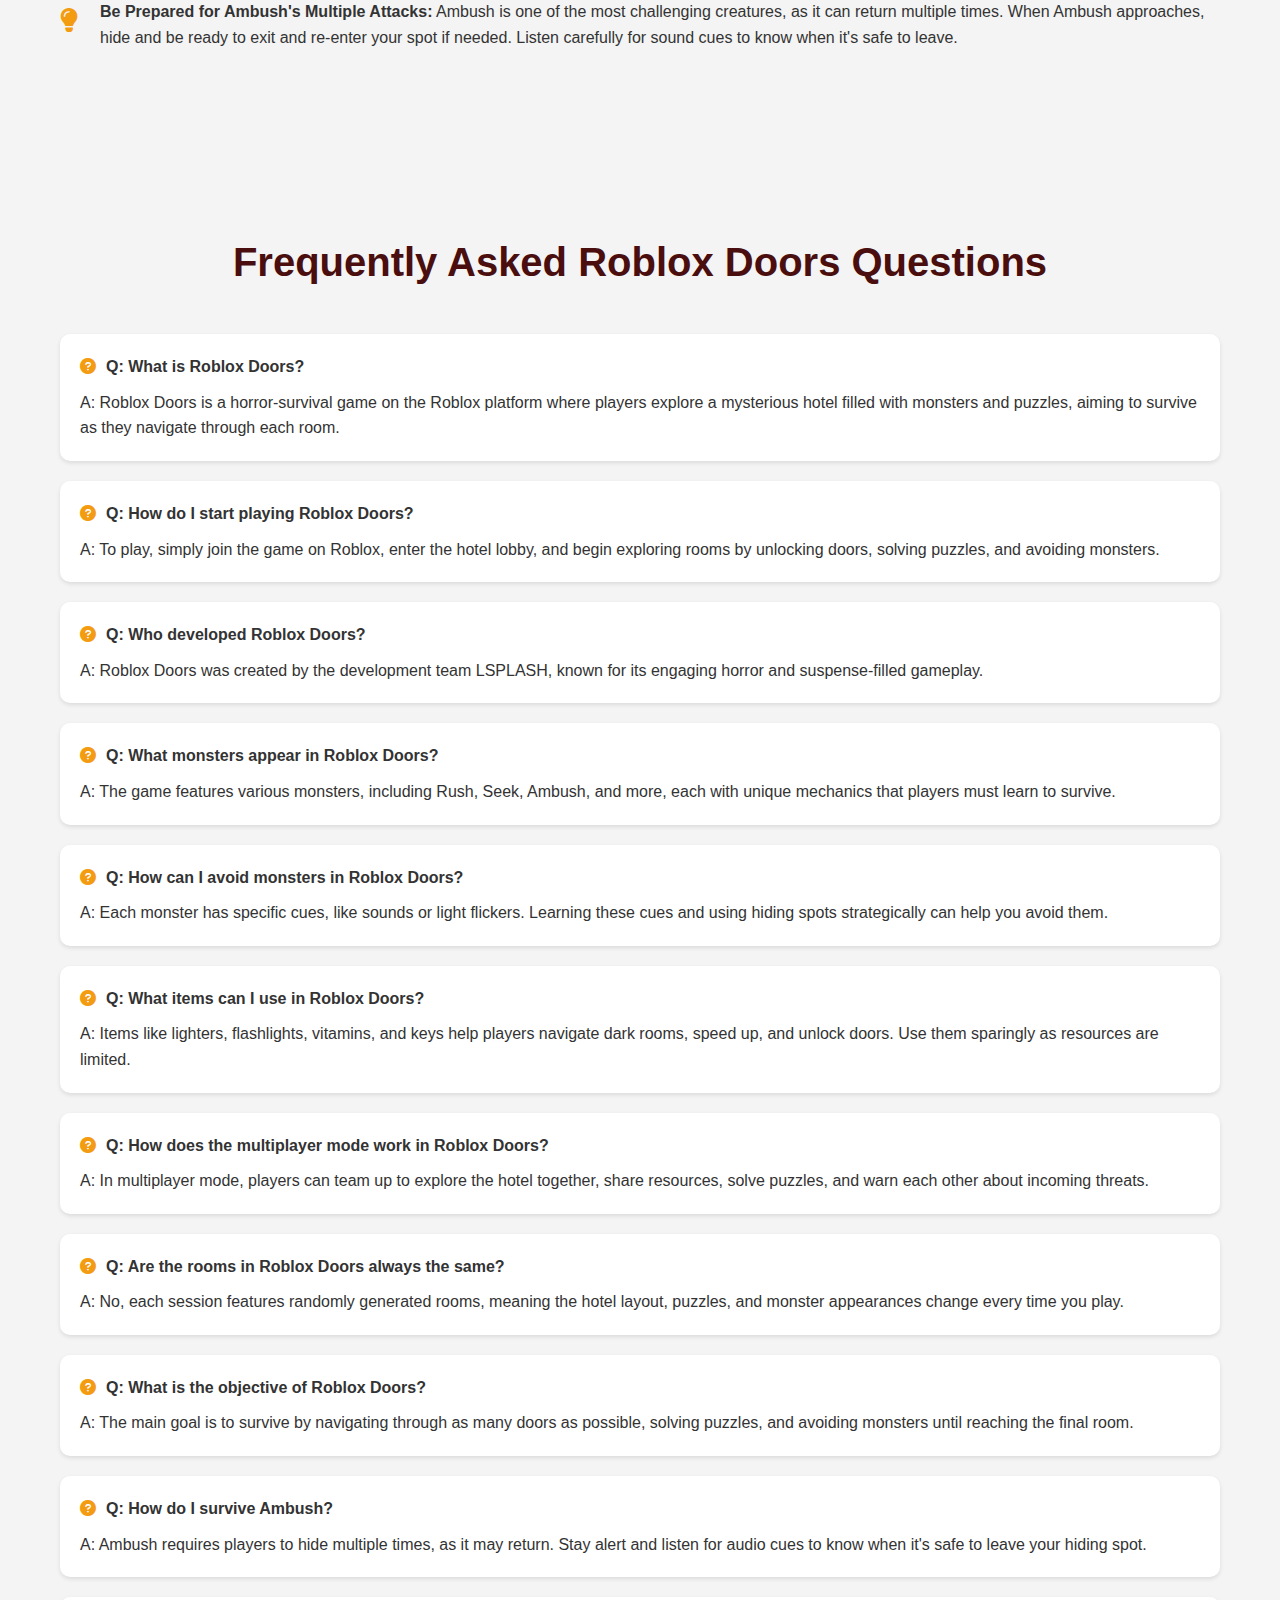
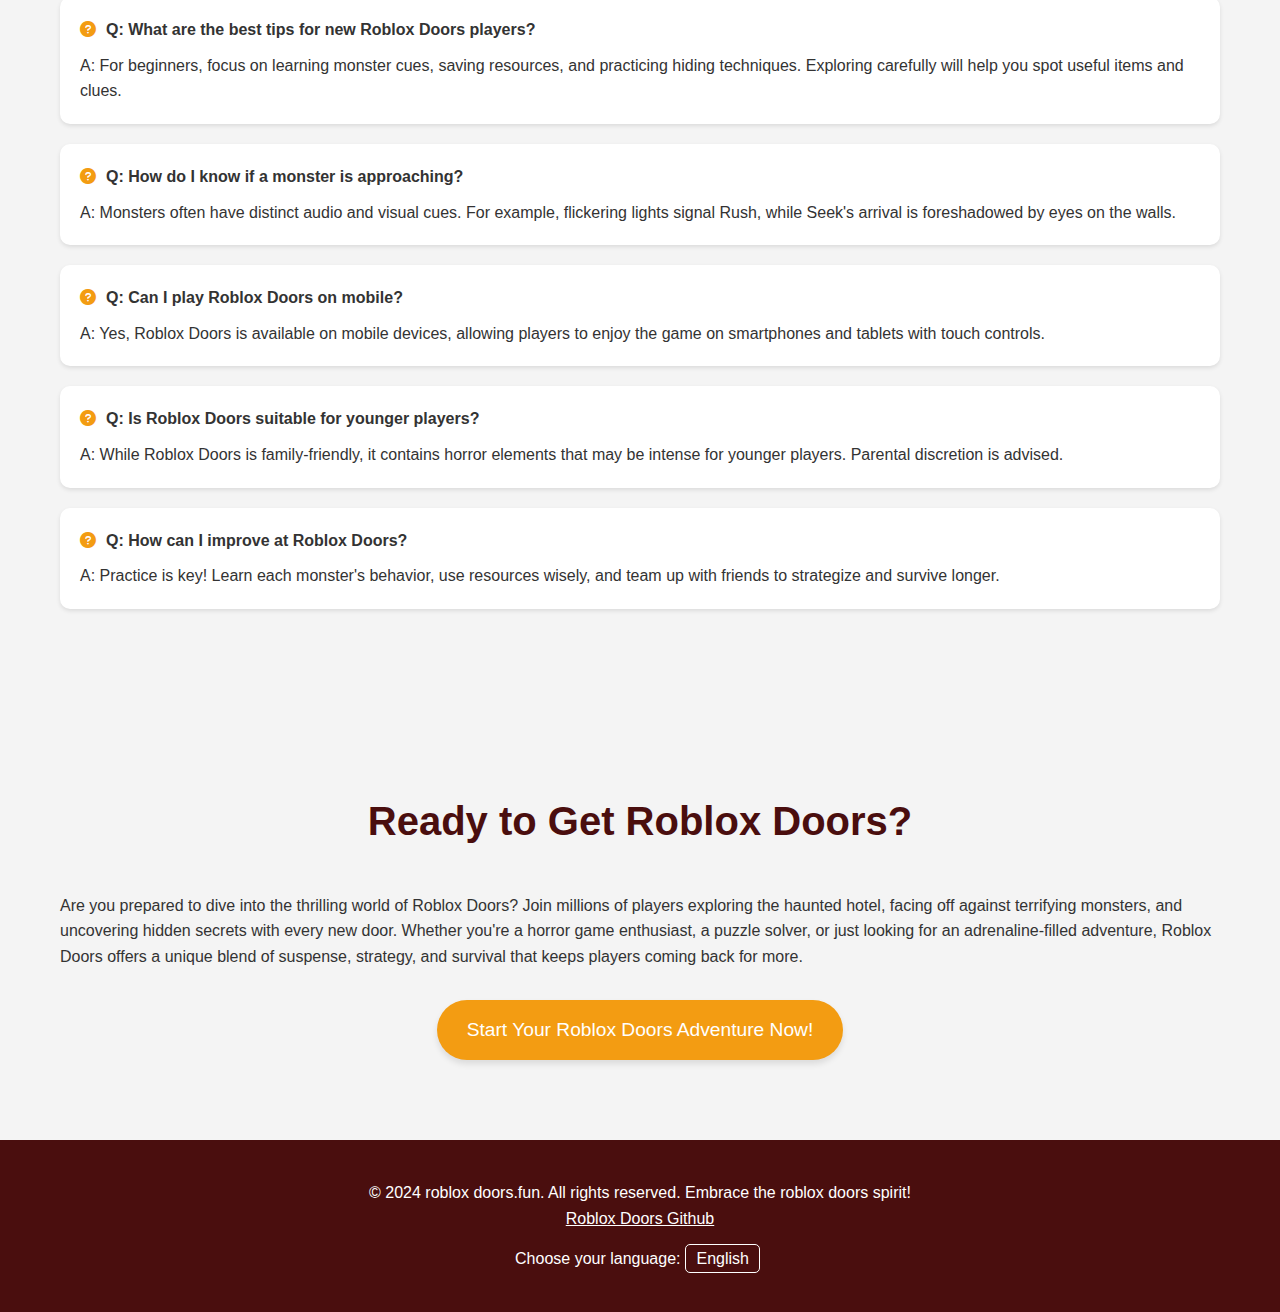
==== commit 39cb440a: "添加谷歌统计代码" ====
--- a/index.html
+++ b/index.html
@@ -12,8 +12,17 @@
     <link rel="manifest" href="/site.webmanifest">
     <link rel="canonical" href="https://robloxdoors.fun/"/>
     <link rel="stylesheet" href="https://cdnjs.cloudflare.com/ajax/libs/font-awesome/6.0.0-beta3/css/all.min.css">
-    <link rel="stylesheet" href="./style.css?v=09301430"><!-- TODO 更换背景-->
-    <script async src="https://pagead2.googlesyndication.com/pagead/js/adsbygoogle.js?client=" crossorigin="anonymous"></script><!-- TODO 添加谷歌统计 -->
+    <link rel="stylesheet" href="./style.css?v=09301430">
+    <script async src="https://pagead2.googlesyndication.com/pagead/js/adsbygoogle.js?client=" crossorigin="anonymous"></script><!-- TODO 添加谷歌广告 -->
+    <!-- Google tag (gtag.js) -->
+    <script async src="https://www.googletagmanager.com/gtag/js?id=G-6QSS6S5BB8"></script>
+    <script>
+      window.dataLayer = window.dataLayer || [];
+      function gtag(){dataLayer.push(arguments);}
+      gtag('js', new Date());
+
+      gtag('config', 'G-6QSS6S5BB8');
+    </script>
 </head>
 <body>
     <header>
@@ -101,7 +110,7 @@
         <div class="container">
             <h2>What is Roblox Doors?</h2>
             <p>Roblox Doors is a thrilling horror-survival game within the Roblox platform that has captivated players with its mystery-filled hotel setting and dynamic, unpredictable gameplay. Developed by LSPLASH, the game invites players to explore an eerie hotel filled with countless rooms and doors, each potentially leading to either safety or danger. With each room, players face unique challenges, such as finding keys, solving puzzles, and avoiding encounters with various terrifying monsters.</p>
-            <p>One of Roblox Doors' standout features is its randomized events and unpredictable scares. Each gameplay session is unique, as players never know what lies beyond the next door. Monsters like Rush, Seek, and Ambush add suspense, requiring players to stay alert and strategically plan their moves to survive. The game’s gripping atmosphere and immersive gameplay have made it popular among Roblox fans seeking an intense, mystery-driven adventure.            </p>
+            <p>One of Roblox Doors' standout features is its randomized events and unpredictable scares. Each gameplay session is unique, as players never know what lies beyond the next door. Monsters like Rush, Seek, and Ambush add suspense, requiring players to stay alert and strategically plan their moves to survive. The game's gripping atmosphere and immersive gameplay have made it popular among Roblox fans seeking an intense, mystery-driven adventure.            </p>
             <p>Whether you're a seasoned player or new to Roblox Doors, this game offers a unique experience filled with challenges, exploration, and the constant thrill of survival in an unpredictable environment. Perfect for fans of horror games, Roblox Doors has earned a reputation as one of the platform's top games, where every door could be your last.</p>
         </div>
     </section>
@@ -165,9 +174,9 @@
     <section class="roblox-history">
         <div class="container">
             <h2 style="color: white;text-align: left;">How Roblox Doors Came to Be</h2>
-            <p>The development of Roblox Doors was inspired by popular horror games that challenge players with exploration, puzzles, and the thrill of unpredictable enemies. LSPLASH wanted to create a game that wasn’t just about jump scares, but also required players to think, strategize, and adapt. With the vision of a haunted hotel filled with randomly generated rooms, LSPLASH set out to create a game that keeps players on edge, not knowing what lies beyond each door.</p>
+            <p>The development of Roblox Doors was inspired by popular horror games that challenge players with exploration, puzzles, and the thrill of unpredictable enemies. LSPLASH wanted to create a game that wasn't just about jump scares, but also required players to think, strategize, and adapt. With the vision of a haunted hotel filled with randomly generated rooms, LSPLASH set out to create a game that keeps players on edge, not knowing what lies beyond each door.</p>
             <p>Creating the mechanics for Roblox Doors involved months of planning and testing. The team designed a unique randomization system to ensure that each room layout, puzzle, and monster encounter varied from game to game. This randomness adds replayability and ensures that players never get too comfortable. Each monster, like Rush, Seek, and Ambush, has unique mechanics and patterns, forcing players to learn different survival strategies.</p>
-            <p>A significant aspect of Roblox Doors’ success is its immersive horror aesthetic. From dimly lit corridors to unsettling sound effects, the game’s atmosphere intensifies the player experience. LSPLASH incorporated chilling visuals, sound cues, and music to heighten suspense, making the game an authentic horror experience within the Roblox platform, which is typically known for family-friendly games. This dark and thrilling approach has helped Roblox Doors carve out a unique space in the platform.</p>
+            <p>A significant aspect of Roblox Doors' success is its immersive horror aesthetic. From dimly lit corridors to unsettling sound effects, the game's atmosphere intensifies the player experience. LSPLASH incorporated chilling visuals, sound cues, and music to heighten suspense, making the game an authentic horror experience within the Roblox platform, which is typically known for family-friendly games. This dark and thrilling approach has helped Roblox Doors carve out a unique space in the platform.</p>
         </div>
     </section>
 
@@ -176,15 +185,15 @@
             <h2>Roblox Doors Community Vibes</h2>
             <div class="testimonial-grid">
                 <div class="testimonial">
-                    <p>"Roblox Doors is one of the scariest games I’ve played on Roblox – the random monster encounters and intense atmosphere make every run thrilling!"</p>
+                    <p>"Roblox Doors is one of the scariest games I've played on Roblox – the random monster encounters and intense atmosphere make every run thrilling!"</p>
                     <p class="author">- Alex</p>
                 </div>
                 <div class="testimonial">
-                    <p>"Playing Roblox Doors with friends is a blast; it’s like a horror adventure we get to tackle together, with new surprises every time."</p>
+                    <p>"Playing Roblox Doors with friends is a blast; it's like a horror adventure we get to tackle together, with new surprises every time."</p>
                     <p class="author">- Jamie</p>
                 </div>
                 <div class="testimonial">
-                    <p>"As a newcomer, I found the community guides super helpful, and the game’s eerie sounds and visuals keep me hooked and excited to improve."</p>
+                    <p>"As a newcomer, I found the community guides super helpful, and the game's eerie sounds and visuals keep me hooked and excited to improve."</p>
                     <p class="author">- Taylor</p>
                 </div>
             </div>
@@ -195,9 +204,9 @@
         <div class="container">
             <h2>Roblox Doors Pro Tips: Elevate Your Roblox Doors Beats</h2>
             <ul class="tip-list">
-                <li><strong>Learn the Sound Cues:</strong> Audio cues are crucial in Roblox Doors, as each monster has unique sounds that signal its approach. Pay close attention to flickering lights (Rush) and Seek’s eerie background music. Wearing headphones can heighten your awareness and help you dodge incoming threats more efficiently.</li>
-                <li><strong>Use Hiding Spots Sparingly:</strong> Closets and hiding spots can save you from monsters like Rush and Ambush, but avoid over-relying on them. Ambush, for example, can return multiple times, so it’s better to exit and re-enter your hiding spot to stay safe. Learning when to hide and when to run is key to surviving the deeper levels.</li>
-                <li><strong>Be Prepared for Ambush’s Multiple Attacks:</strong> Ambush is one of the most challenging creatures, as it can return multiple times. When Ambush approaches, hide and be ready to exit and re-enter your spot if needed. Listen carefully for sound cues to know when it’s safe to leave.</li>
+                <li><strong>Learn the Sound Cues:</strong> Audio cues are crucial in Roblox Doors, as each monster has unique sounds that signal its approach. Pay close attention to flickering lights (Rush) and Seek's eerie background music. Wearing headphones can heighten your awareness and help you dodge incoming threats more efficiently.</li>
+                <li><strong>Use Hiding Spots Sparingly:</strong> Closets and hiding spots can save you from monsters like Rush and Ambush, but avoid over-relying on them. Ambush, for example, can return multiple times, so it's better to exit and re-enter your hiding spot to stay safe. Learning when to hide and when to run is key to surviving the deeper levels.</li>
+                <li><strong>Be Prepared for Ambush's Multiple Attacks:</strong> Ambush is one of the most challenging creatures, as it can return multiple times. When Ambush approaches, hide and be ready to exit and re-enter your spot if needed. Listen carefully for sound cues to know when it's safe to leave.</li>
             </ul>
         </div>
     </section>
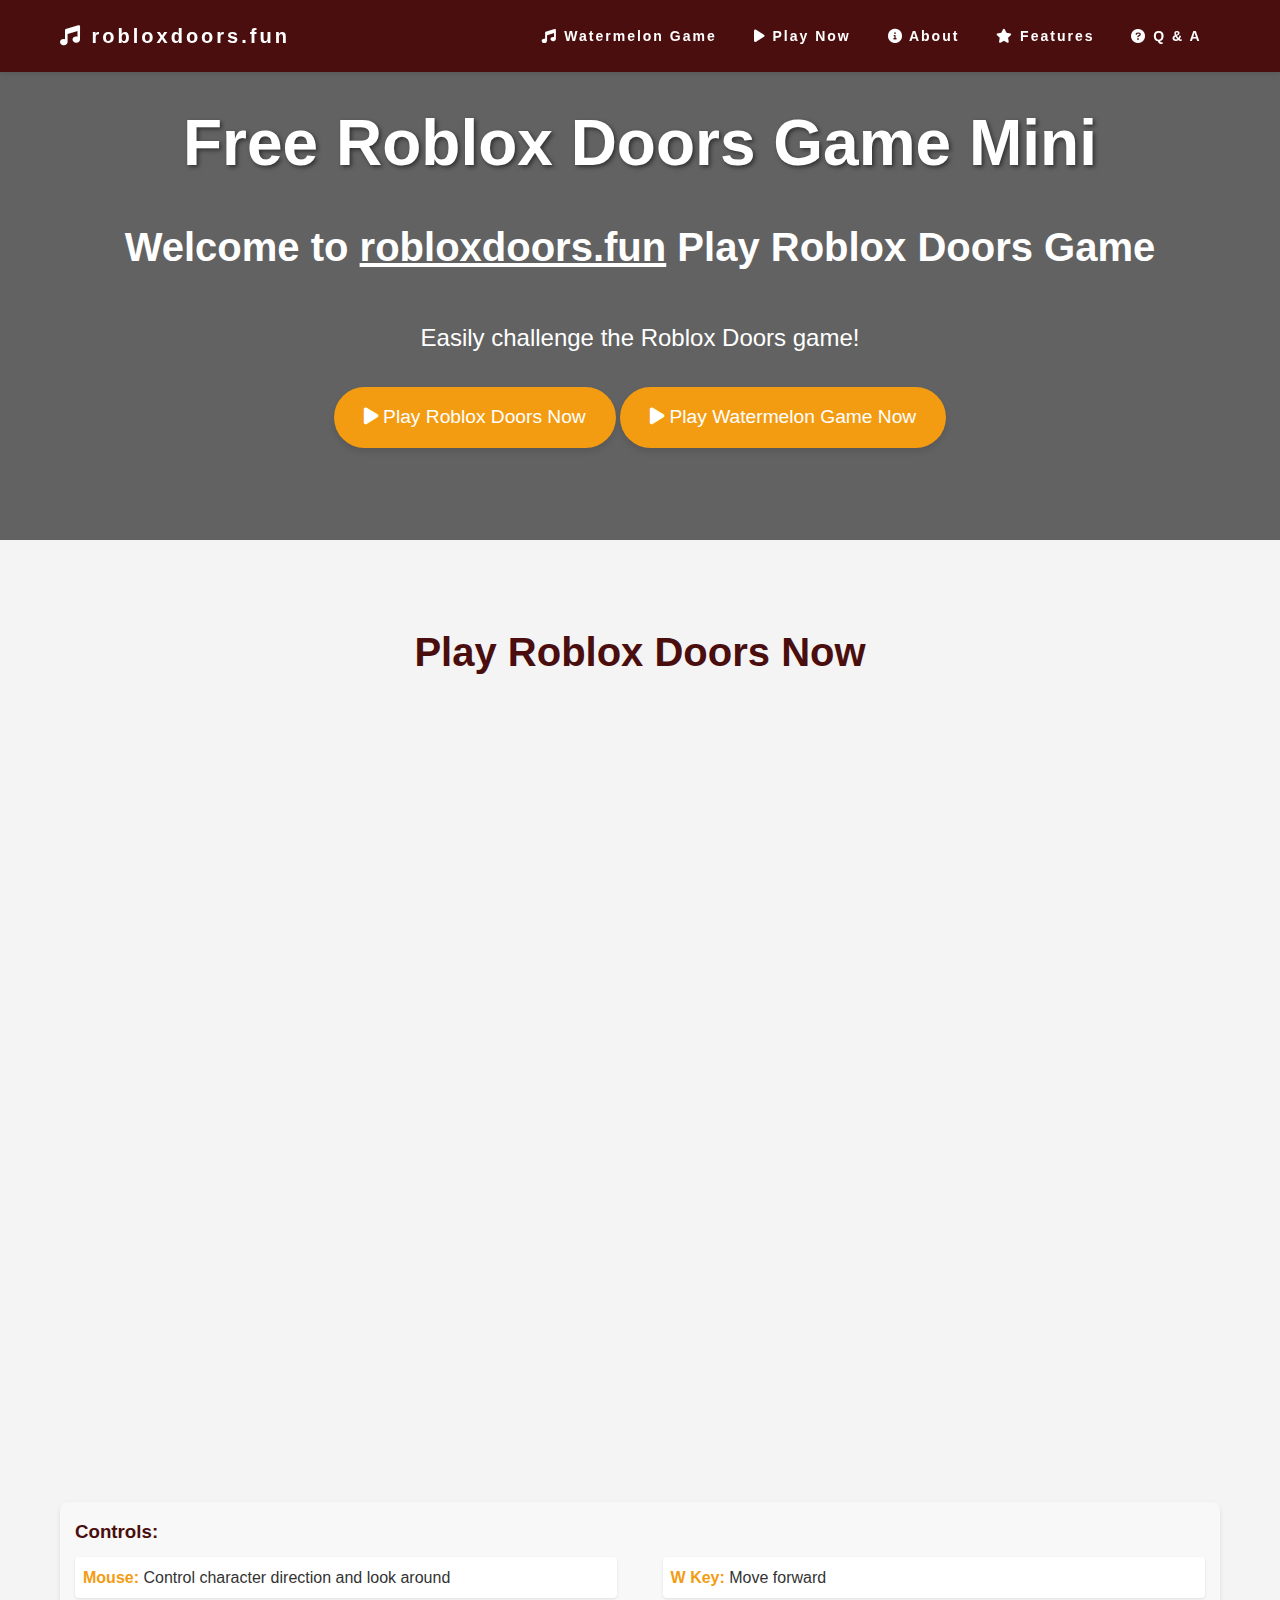
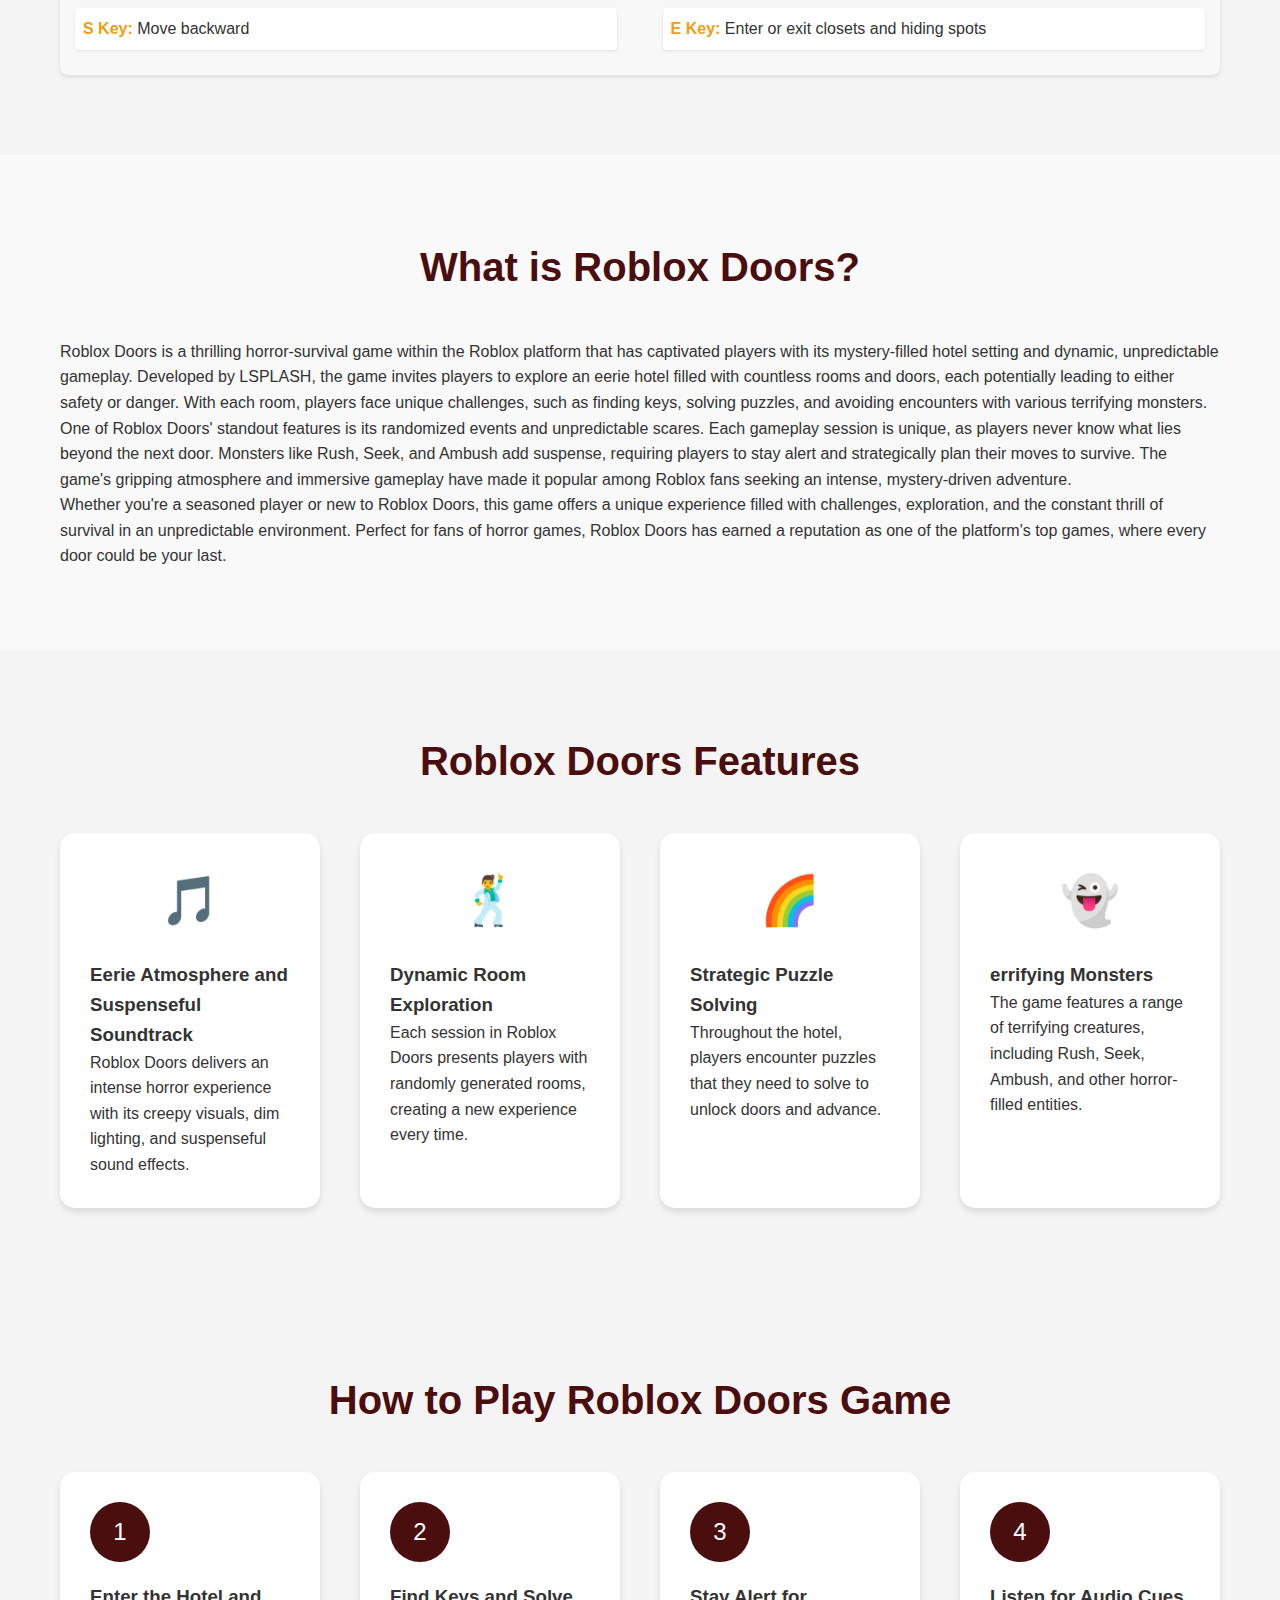
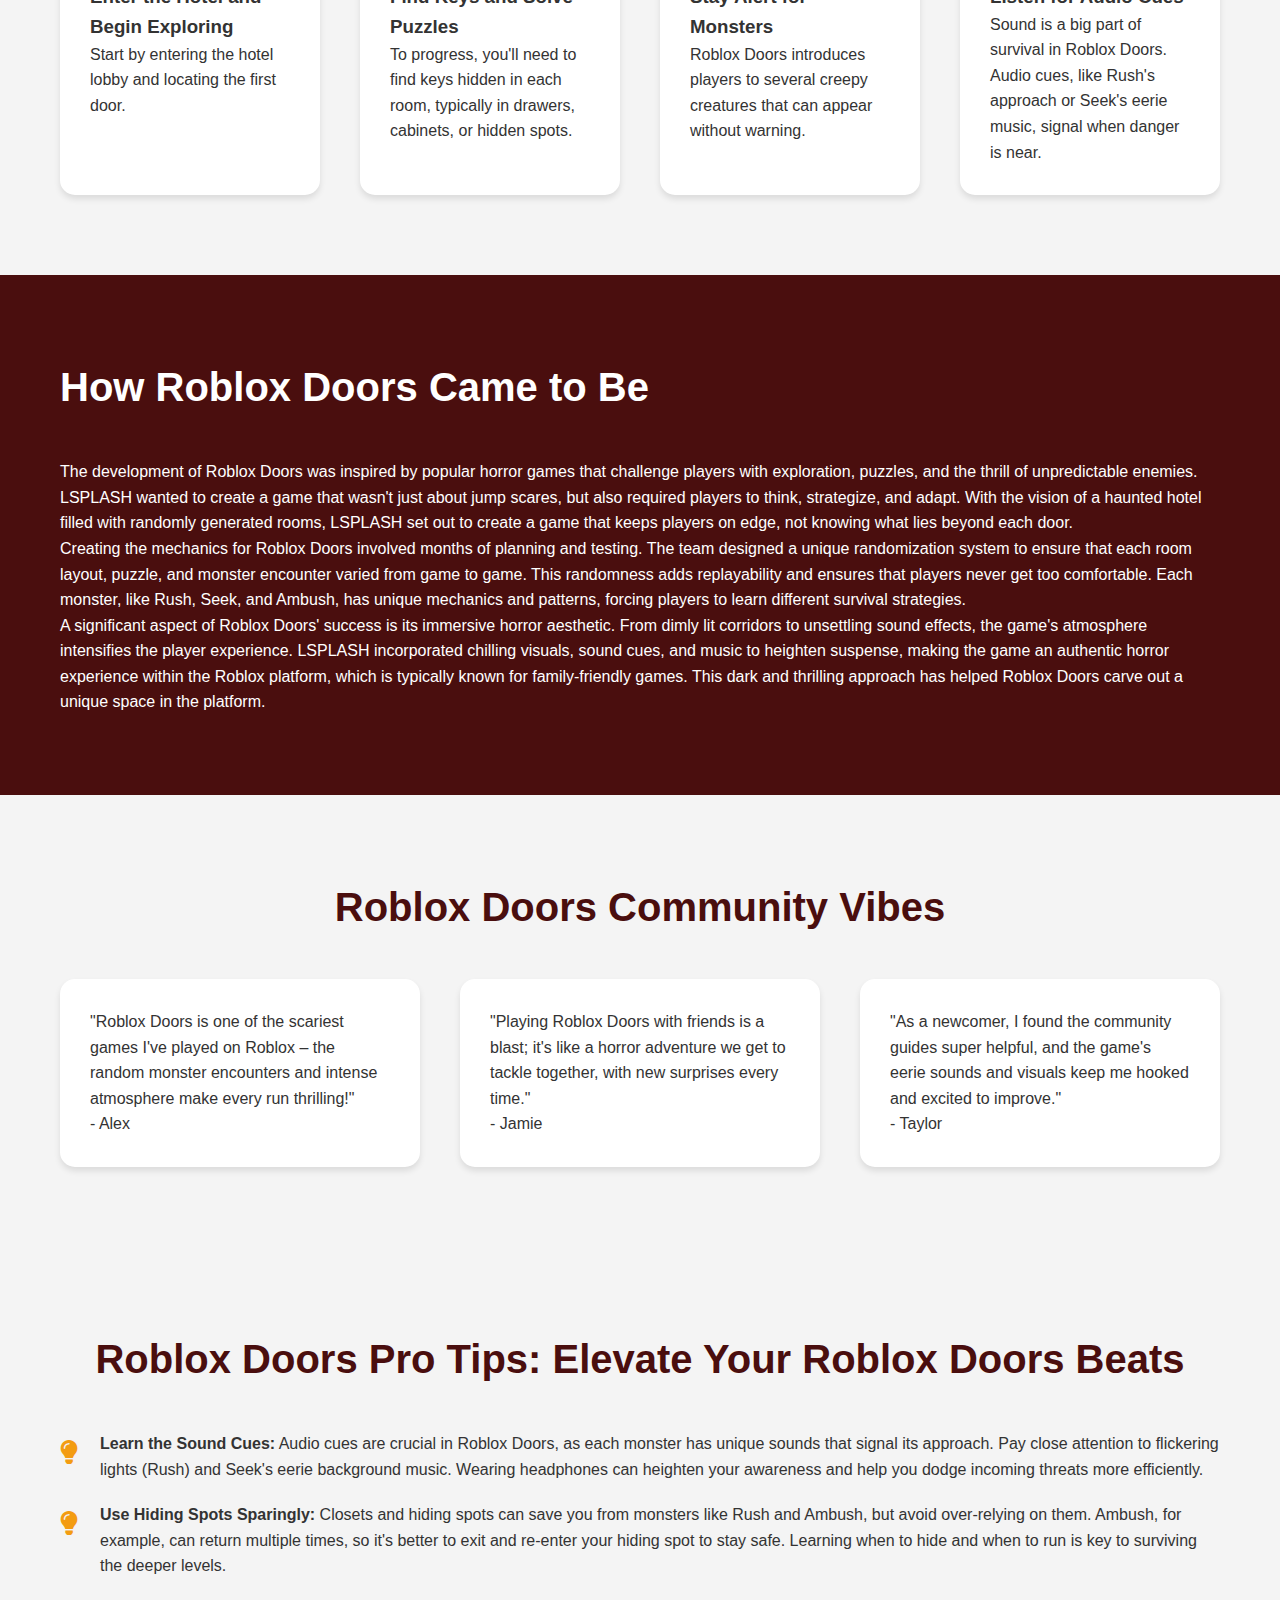
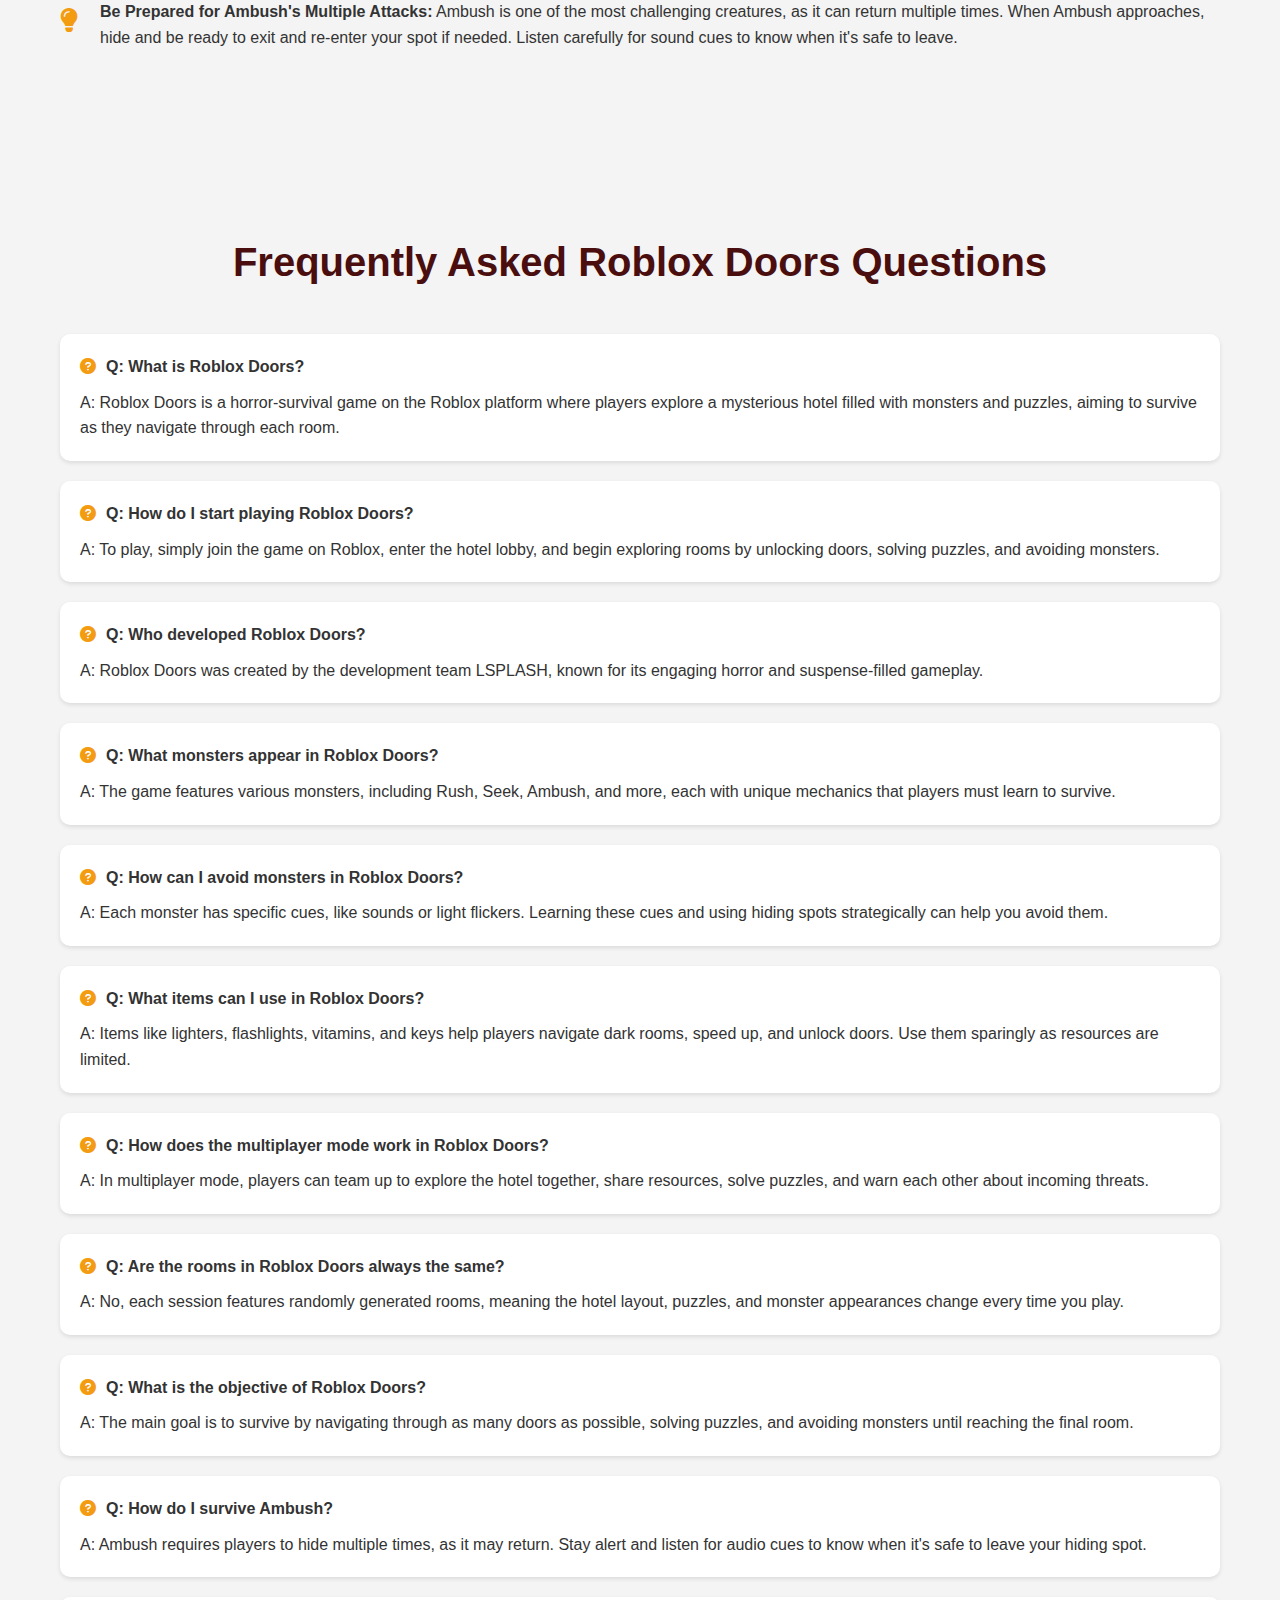
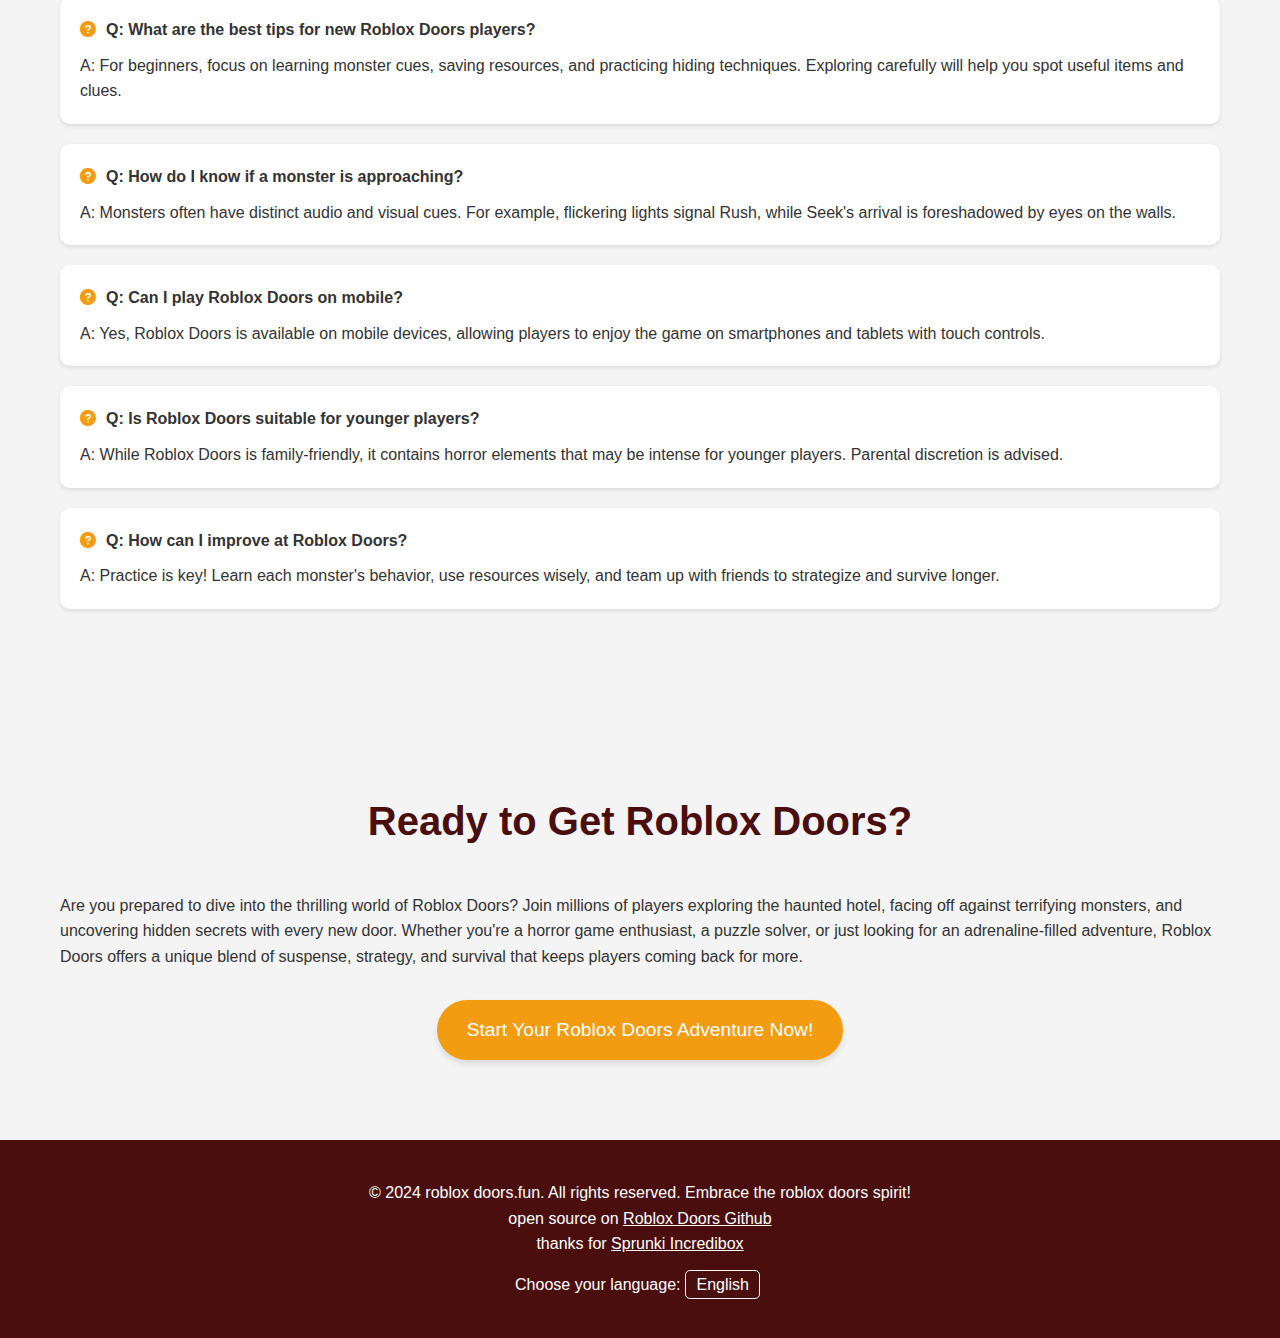
==== commit 7e450737: "添加源码支持。" ====
--- a/index.html
+++ b/index.html
@@ -36,7 +36,7 @@
                     <li><a href="#play-now"><i class="fas fa-play"></i> Play Now</a></li>
                     <li><a href="#about"><i class="fas fa-info-circle"></i> About</a></li>
                     <li><a href="#features"><i class="fas fa-star"></i> Features</a></li>
-                    <li><a href="#askedQuestion"><i class="fas fa-star"></i> Q & A</a></li>
+                    <li><a href="#askedQuestion"><i class="fas fa-question-circle"></i> Q & A</a></li>
                 </ul>
                 <div class="burger">
                     <div class="line1"></div>
@@ -292,7 +292,8 @@
             <p>&copy; 2024 roblox doors.fun. All rights reserved. Embrace the roblox doors spirit!</p>
         </div>
         <div class="container">
-            <p><a href="https://github.com/outwebfeng/robloxdoorsgame" style="color:white;">Roblox Doors Github</a></p>
+            <p>open source on <a href="https://github.com/outwebfeng/robloxdoorsgame" style="color:white;">Roblox Doors Github</a></p>
+            <p>thanks for <a href="https://sprunkiincredibox.com/" style="color:white;">Sprunki Incredibox</a></p>
         </div>
         <div class="language-selector">
             <p>Choose your language:</p>
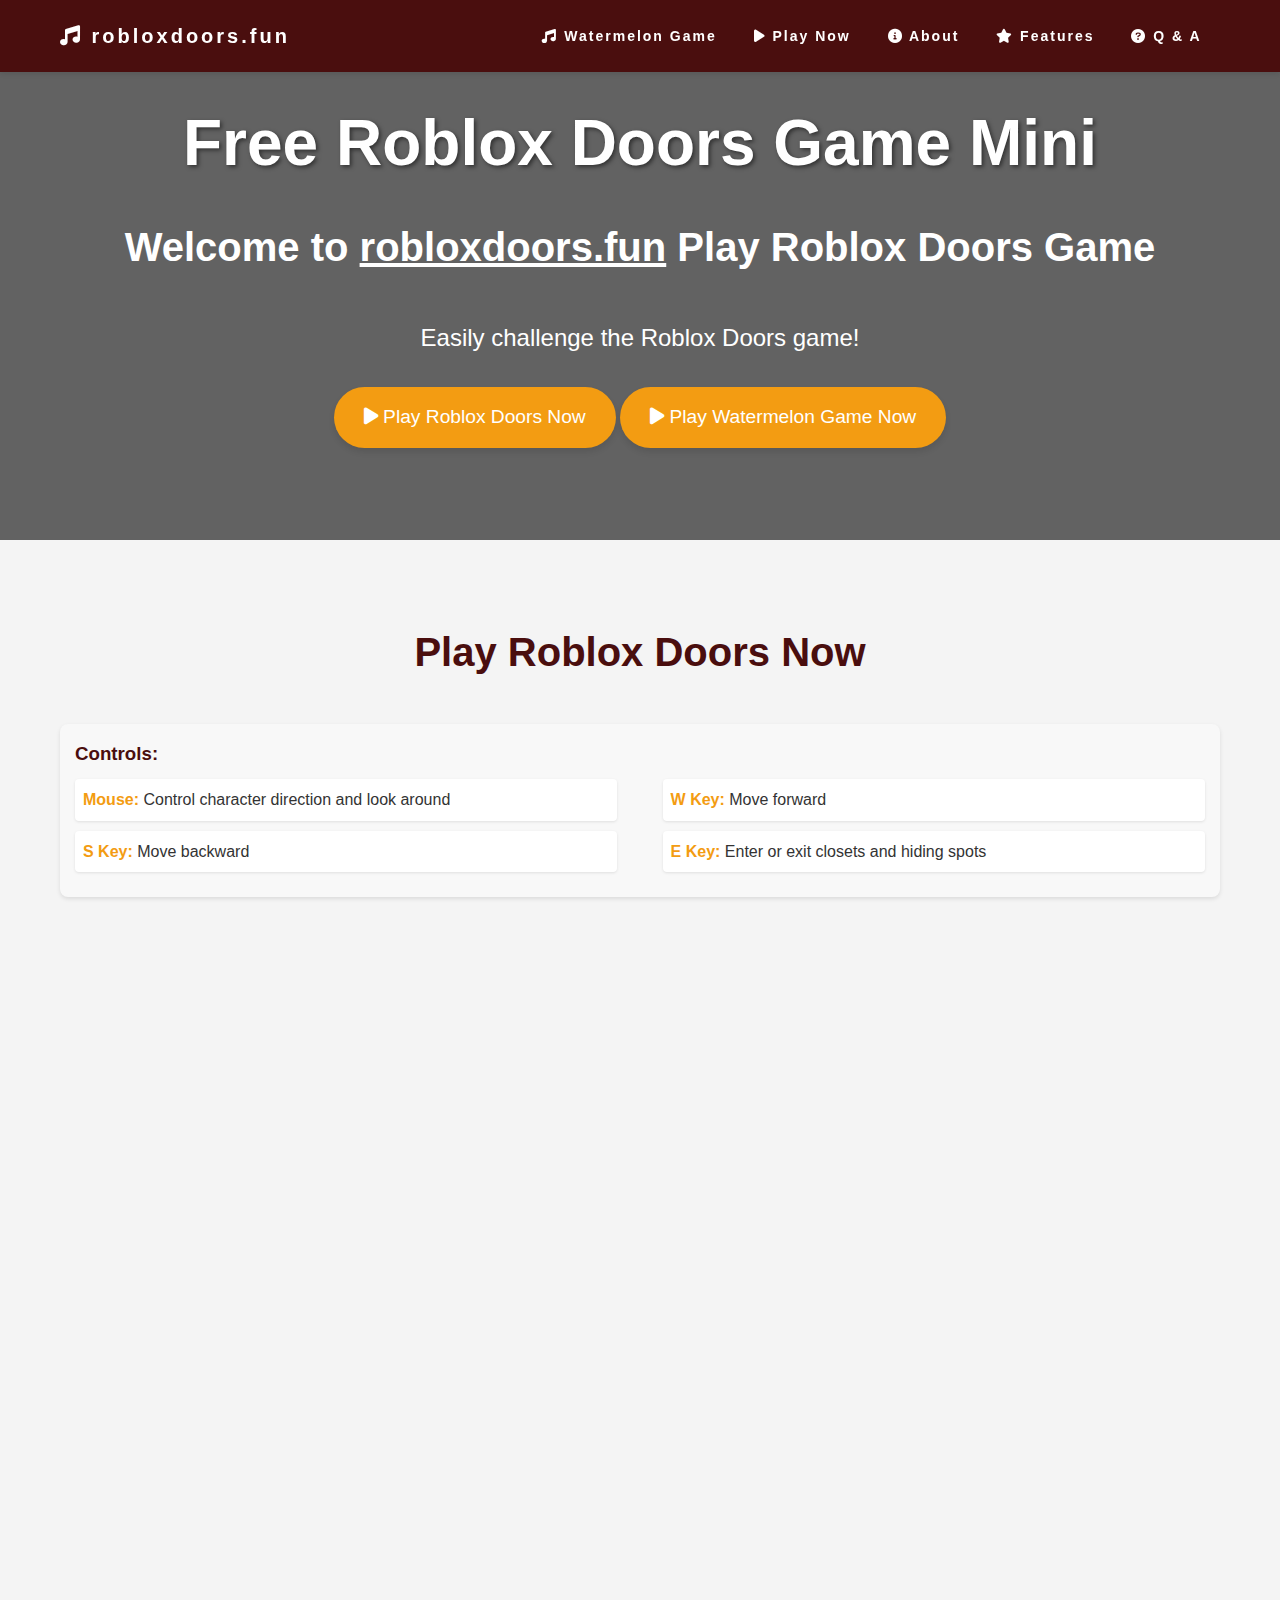
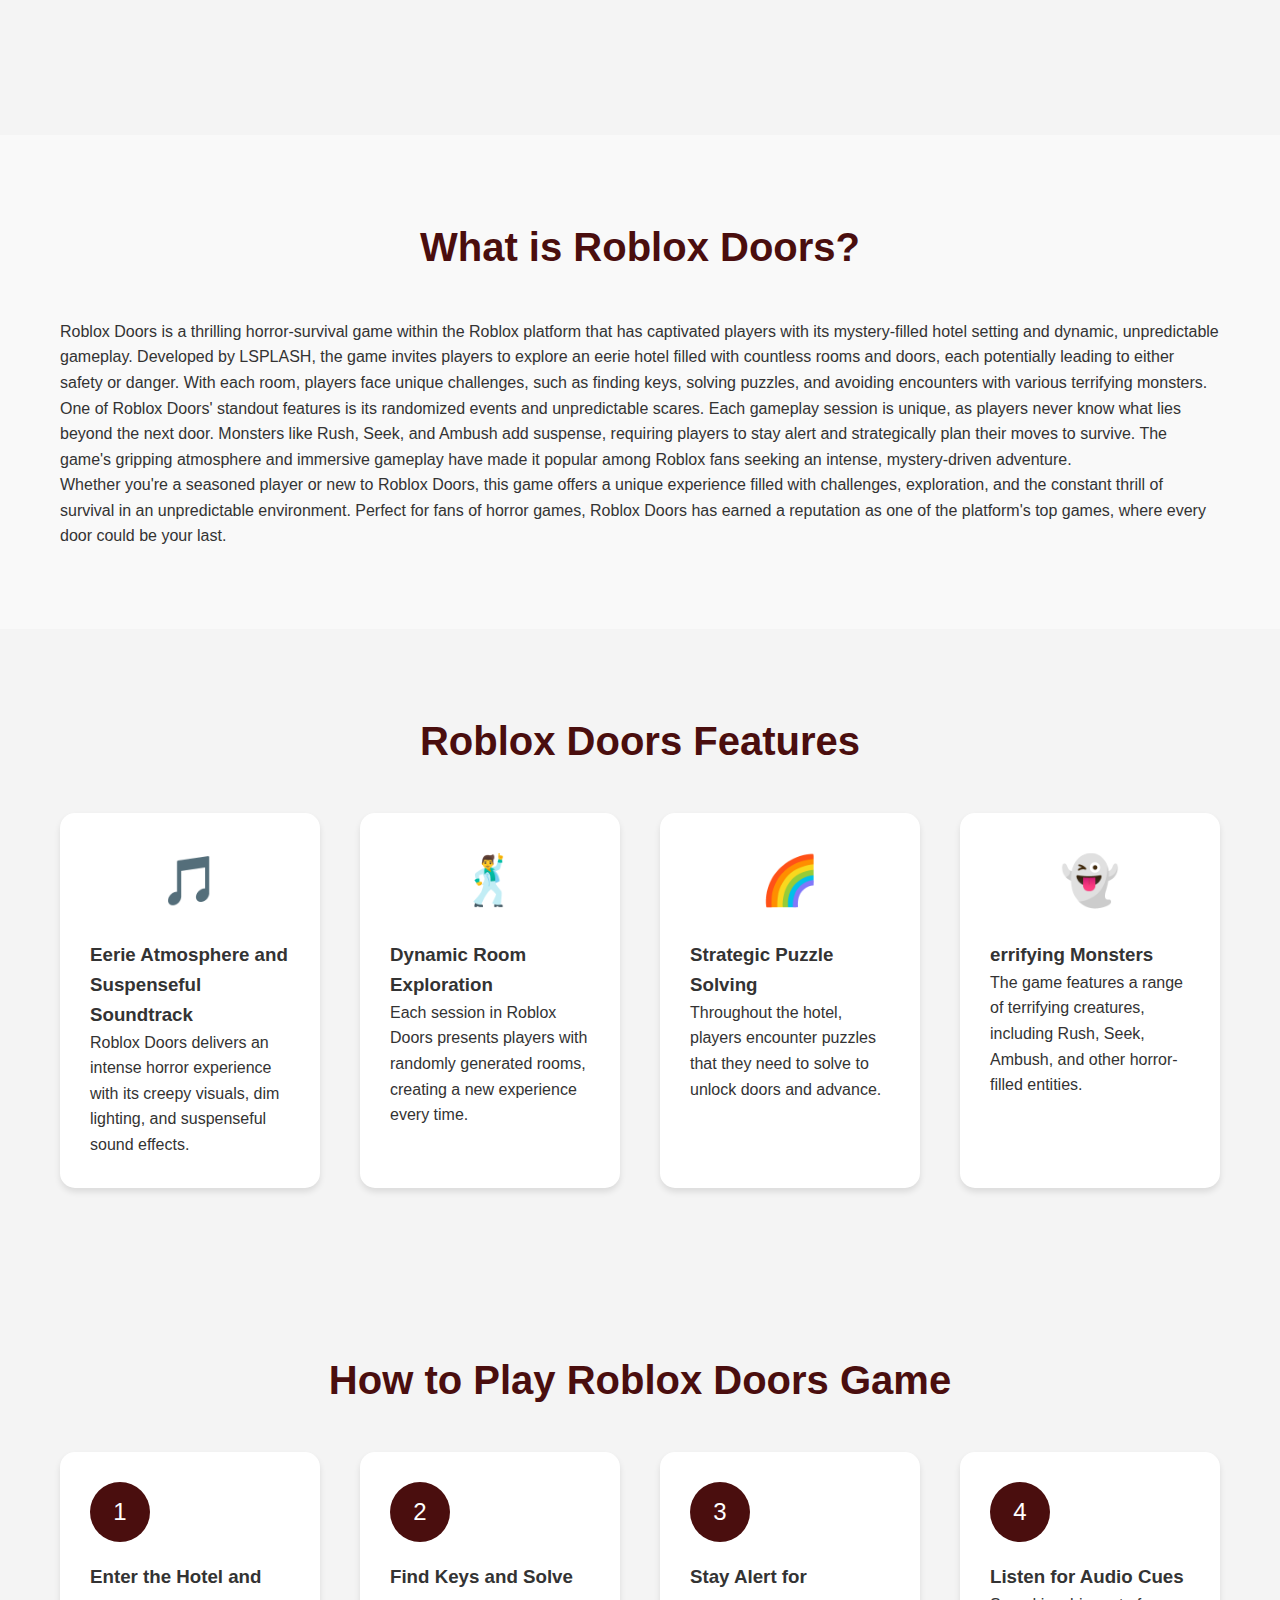
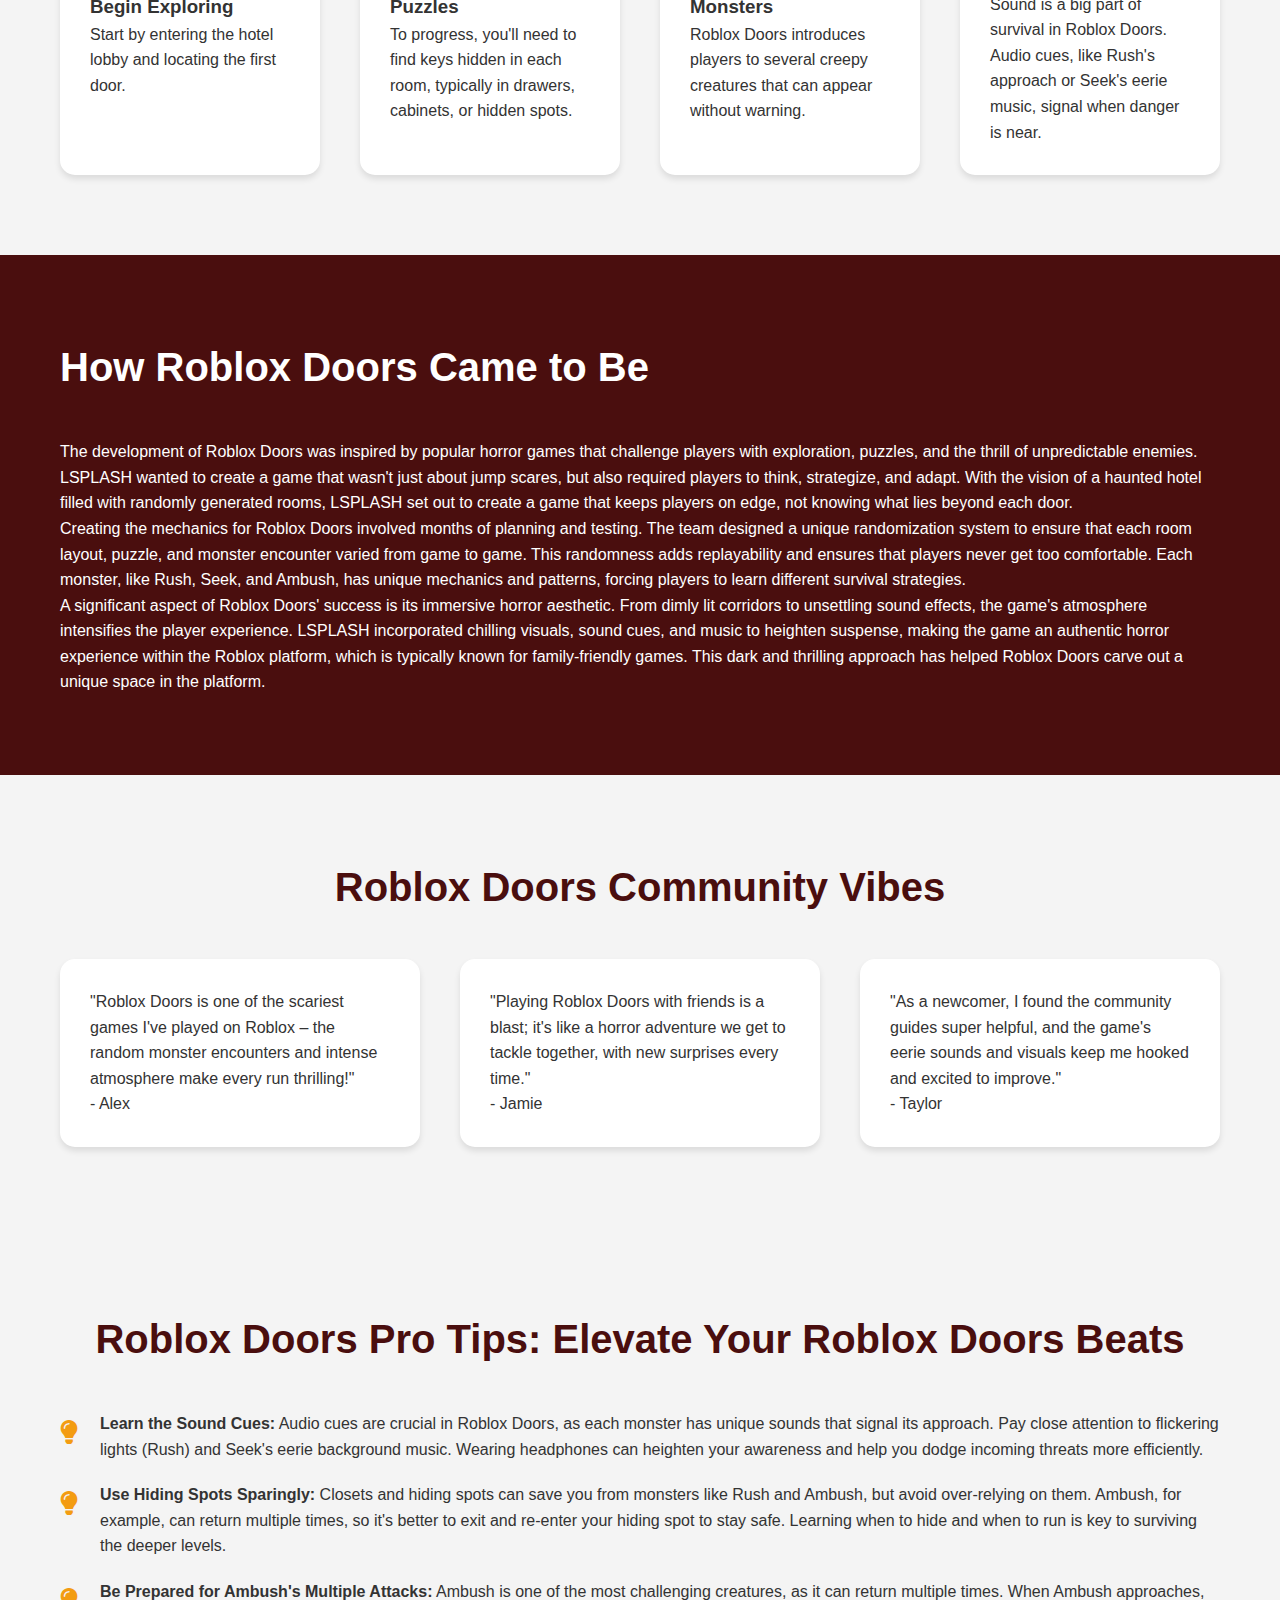
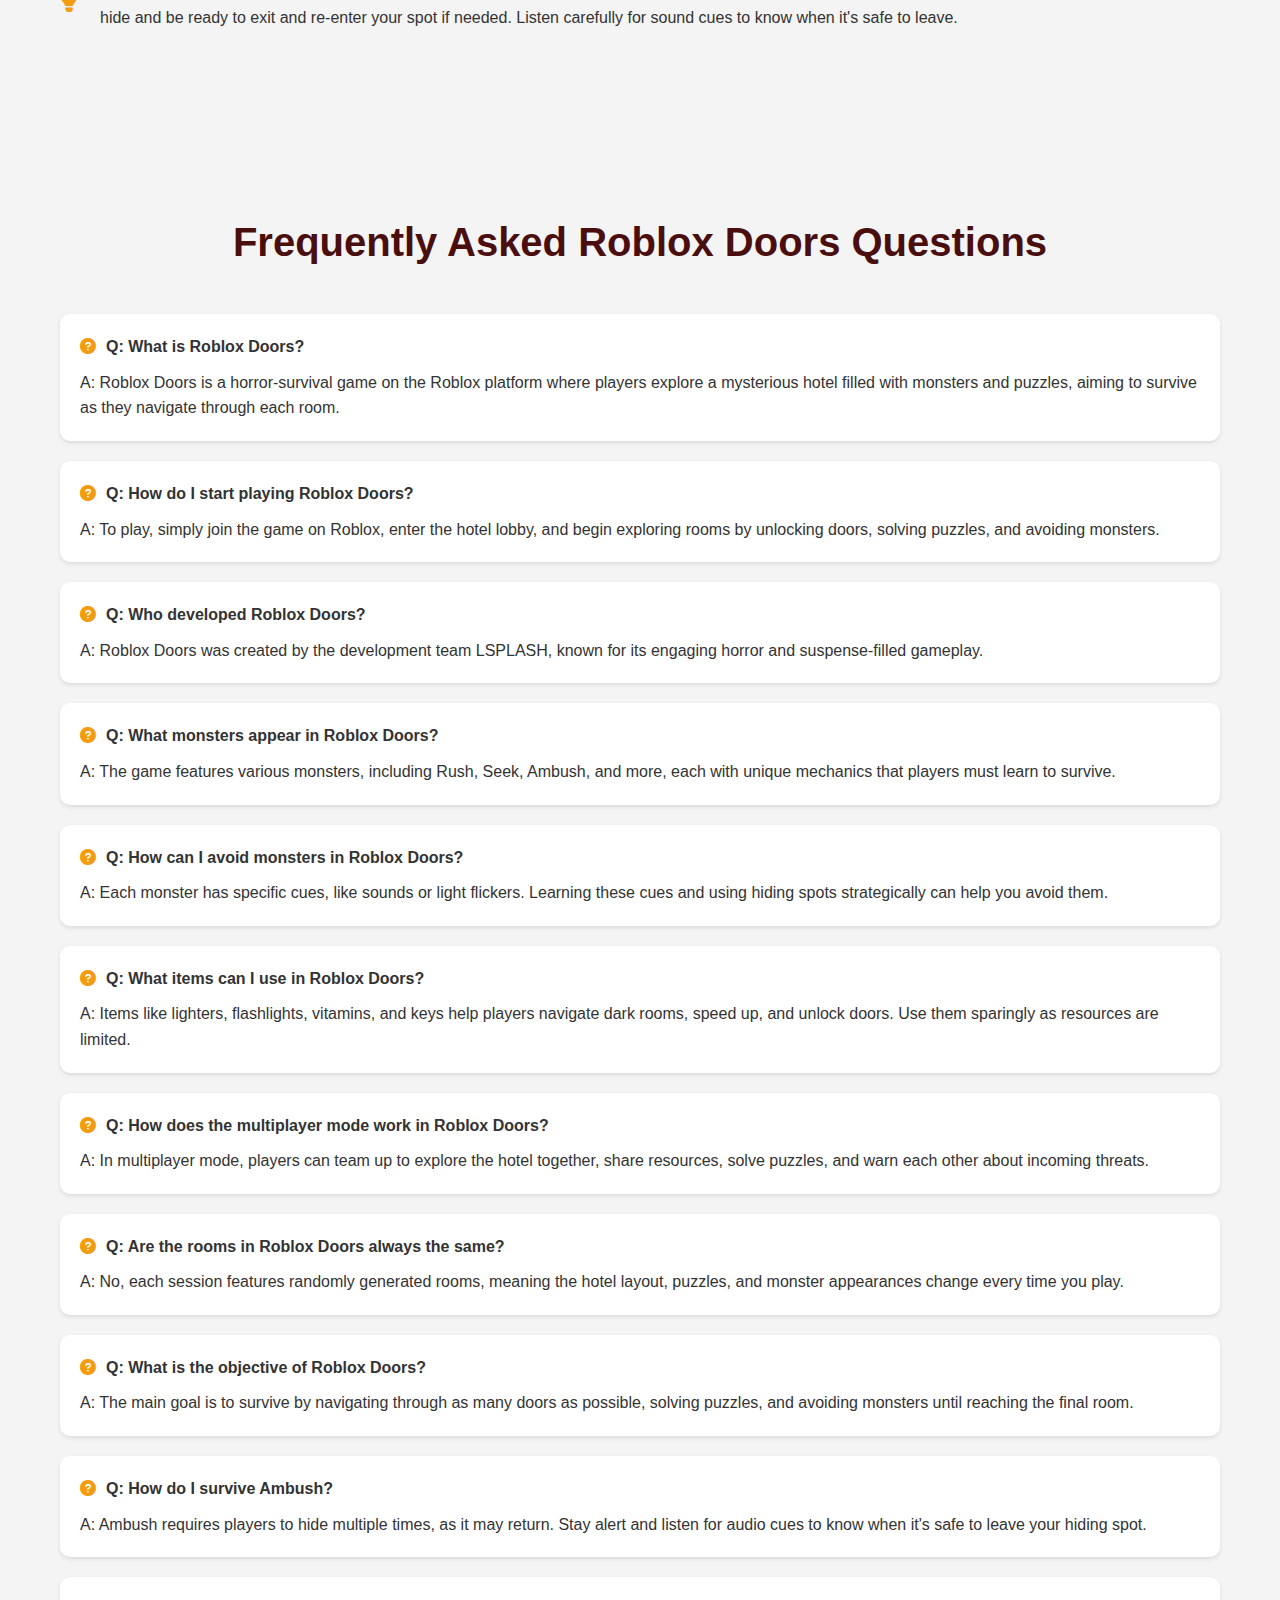
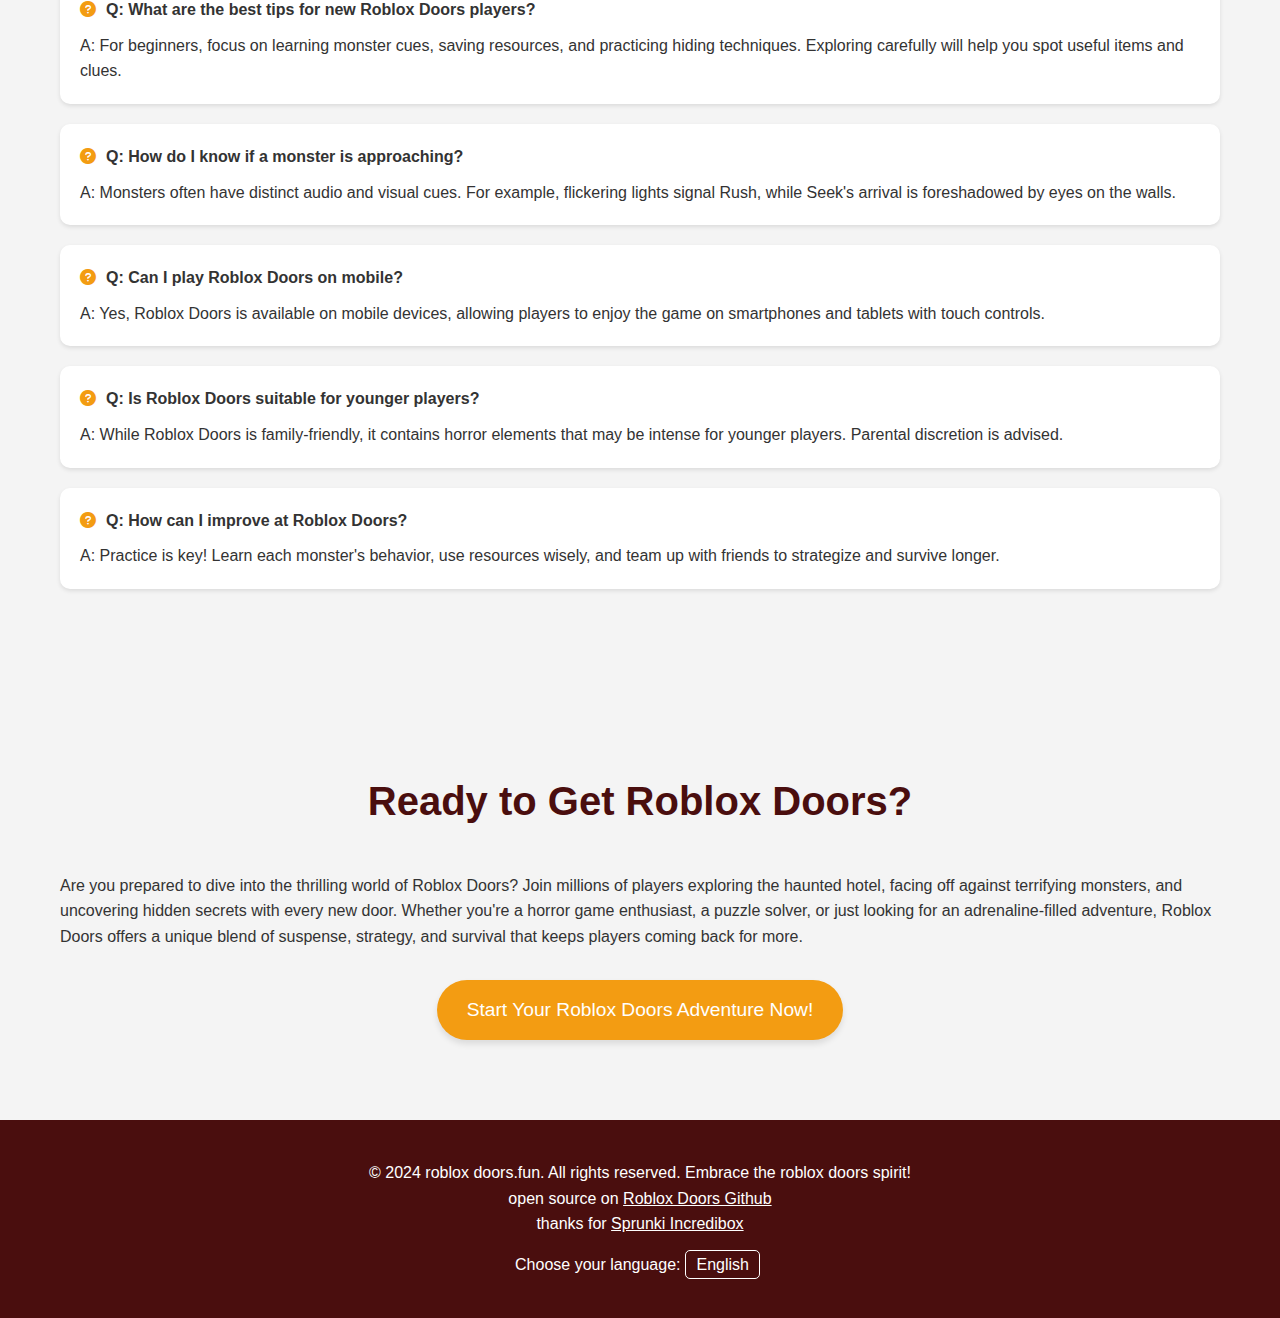
==== commit ce77b915: "优化交互，将游戏界面再往下放，增加加载时间。" ====
--- a/index.html
+++ b/index.html
@@ -60,9 +60,6 @@
     <section id="play-now" class="play-area">
         <div class="container">
             <h2>Play Roblox Doors Now</h2>
-            <div class="game-container">
-                <iframe src="https://s.robloxdoors.fun/games/robloxdoorsgame/roblox-doors-index.html1" frameborder="0" width="95%" height="750px"></iframe>
-            </div>
             <div class="game-instructions">
                 <h3>Controls:</h3>
                 <ul class="control-list">
@@ -71,6 +68,9 @@
                     <li><strong>S Key:</strong> Move backward</li>
                     <li><strong>E Key:</strong> Enter or exit closets and hiding spots</li>
                 </ul>
+            </div>
+            <div class="game-container">
+                <iframe src="https://s.robloxdoors.fun/games/robloxdoorsgame/roblox-doors-index.html" frameborder="0" width="95%" height="750px"></iframe>
             </div>
         </div>
         <style>
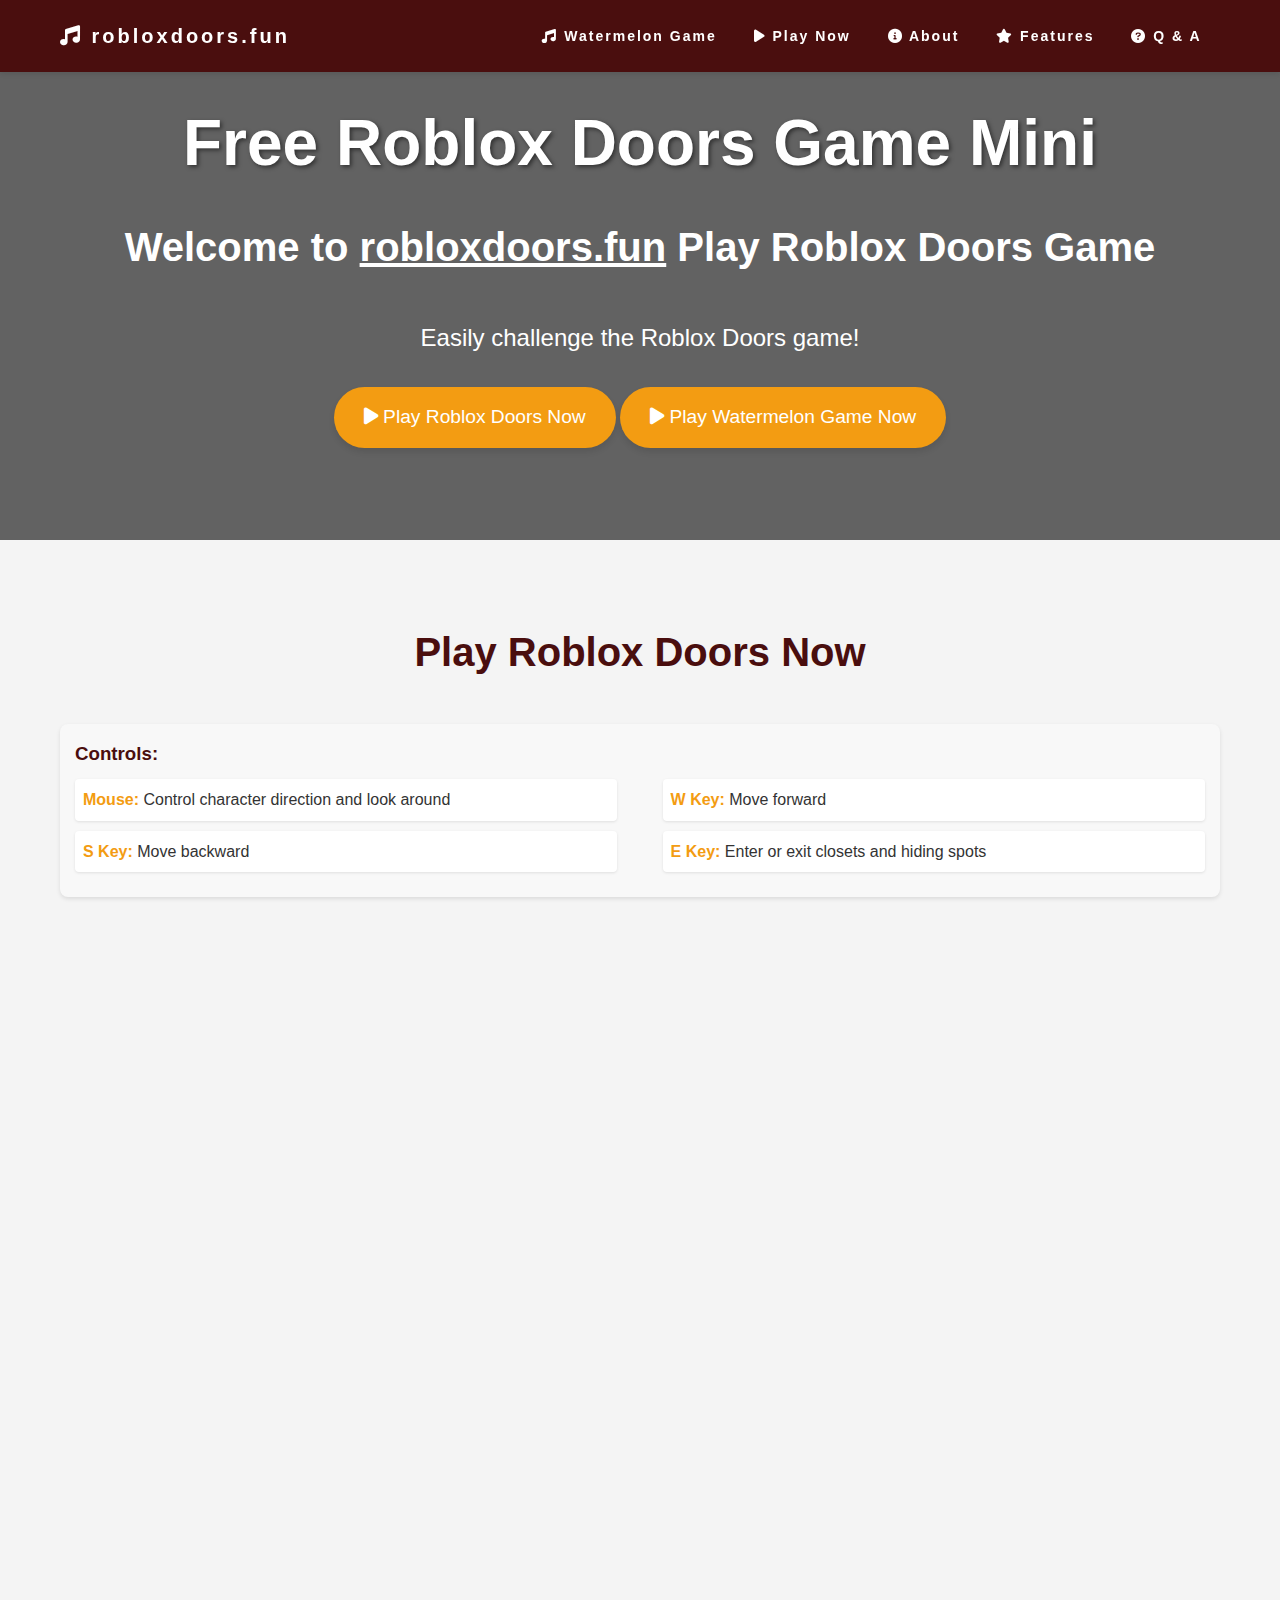
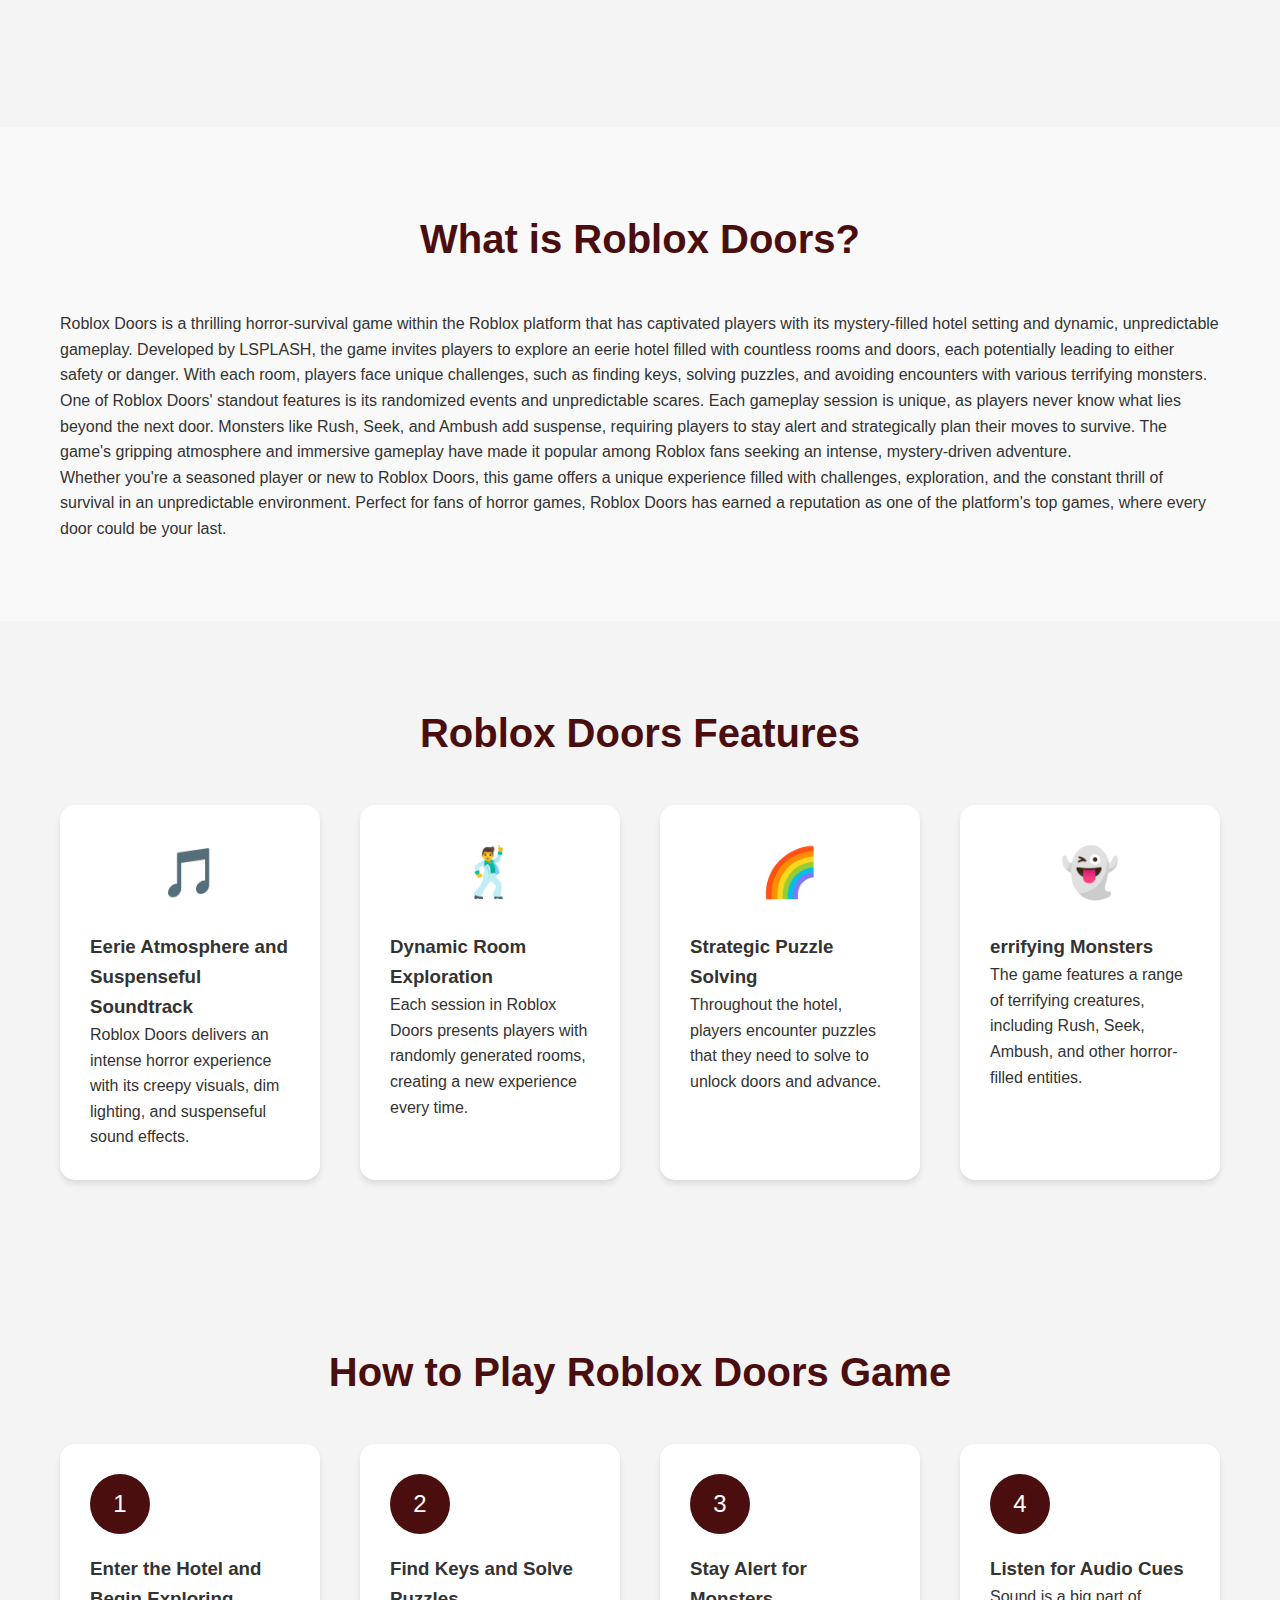
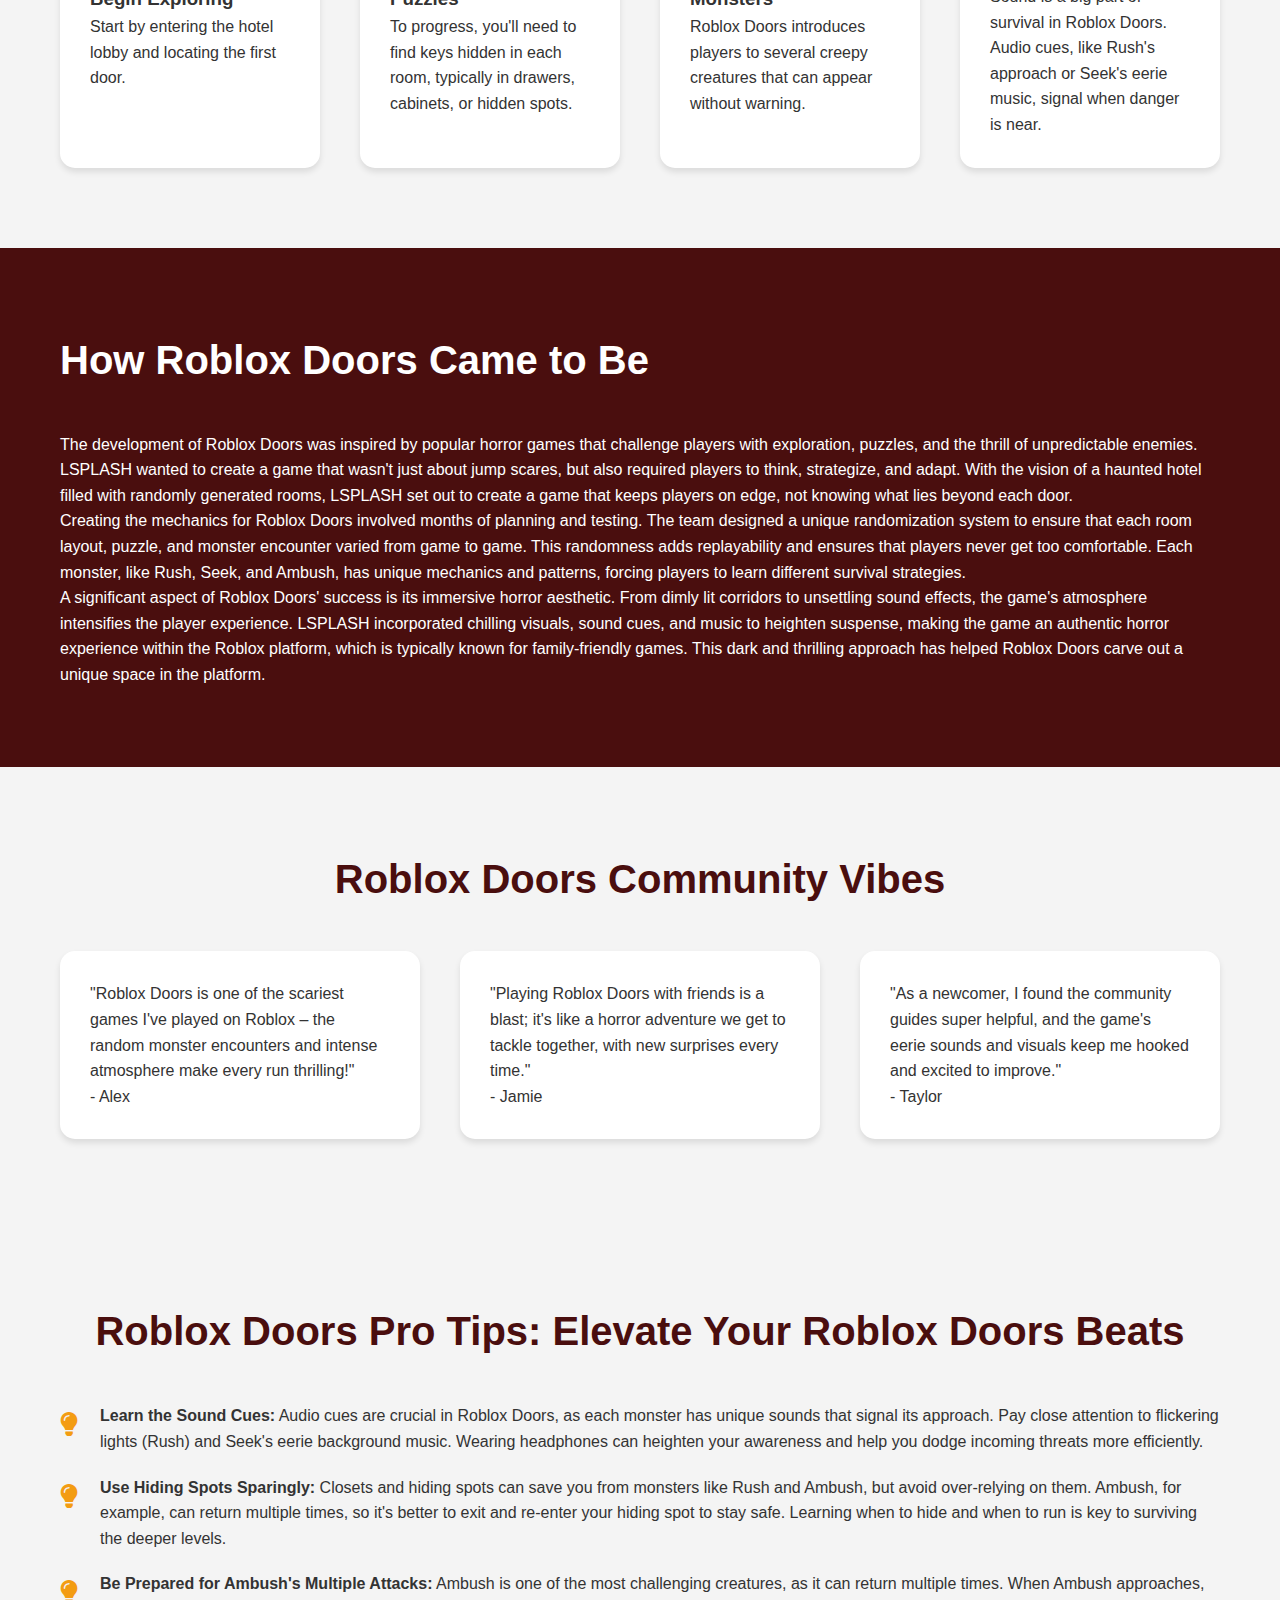
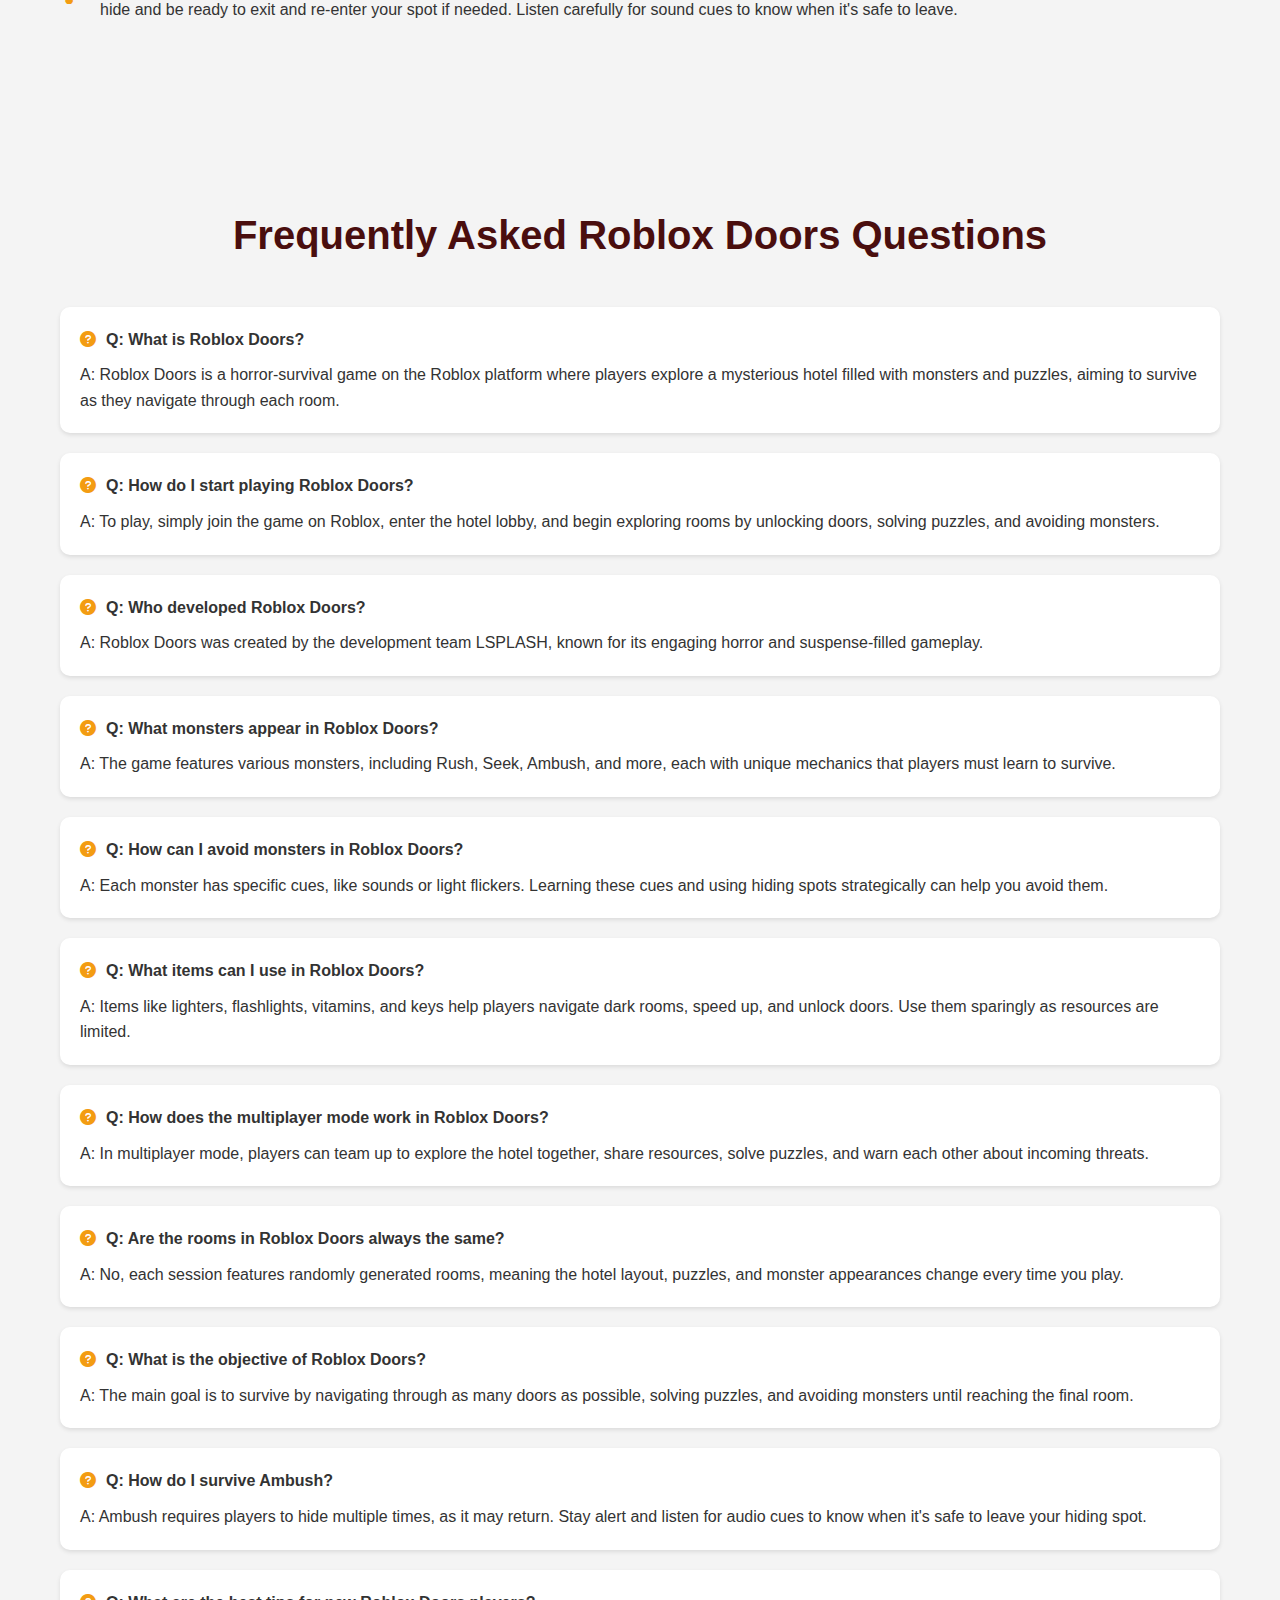
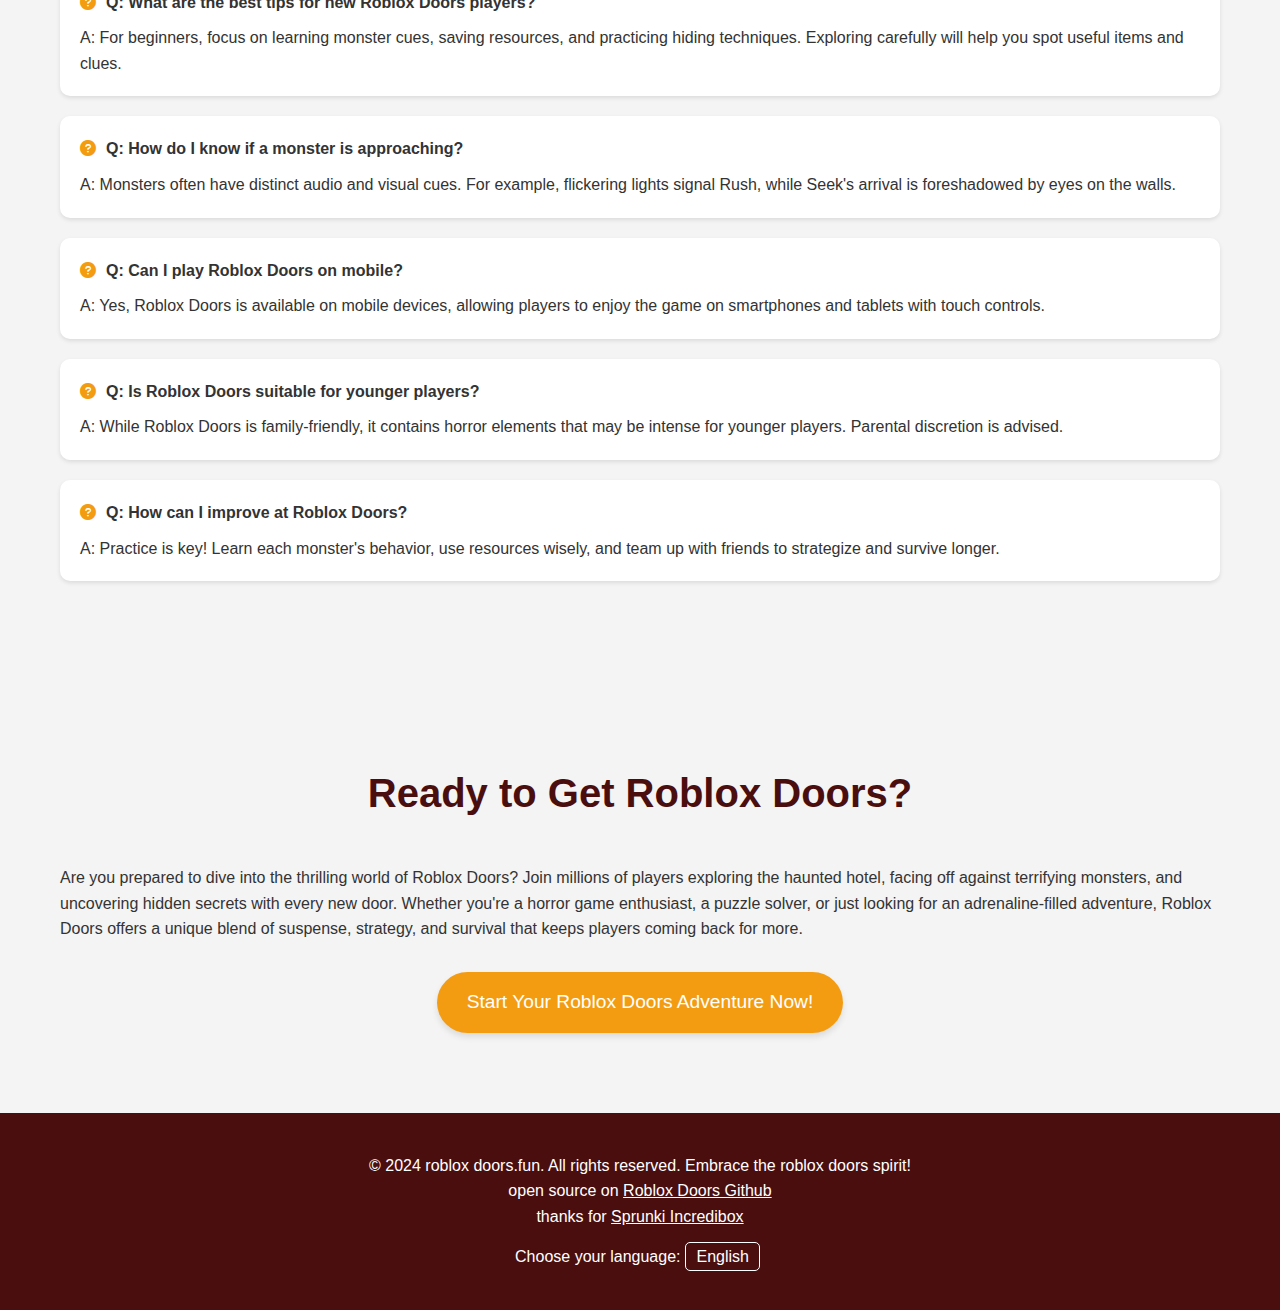
==== commit 0c85dd24: "将样式移到 style.css页面中， iframe内容居中显示。" ====
--- a/index.html
+++ b/index.html
@@ -73,37 +73,6 @@
                 <iframe src="https://s.robloxdoors.fun/games/robloxdoorsgame/roblox-doors-index.html" frameborder="0" width="95%" height="750px"></iframe>
             </div>
         </div>
-        <style>
-            .game-instructions {
-                background-color: #f8f8f8;
-                border-radius: 8px;
-                padding: 15px;
-                margin-top: 20px;
-                box-shadow: 0 2px 4px rgba(0,0,0,0.1);
-            }
-            .game-instructions h3 {
-                color: #4a0e0e;
-                margin-bottom: 10px;
-            }
-            .control-list {
-                list-style-type: none;
-                padding: 0;
-                display: flex;
-                flex-wrap: wrap;
-                justify-content: space-between;
-            }
-            .control-list li {
-                flex-basis: 48%;
-                margin-bottom: 10px;
-                background-color: #fff;
-                padding: 8px;
-                border-radius: 4px;
-                box-shadow: 0 1px 3px rgba(0,0,0,0.1);
-            }
-            .control-list li strong {
-                color: #f39c12;
-            }
-        </style>
     </section>
 
     <section class="about-roblox" id="about">
--- a/style.css
+++ b/style.css
@@ -35,6 +35,7 @@
     text-align: center;
     color: white;
     position: relative;
+    padding-top: 80px; /* 添加这一行 */
 }
 .hero::after {
     content: '';
@@ -177,6 +178,9 @@
     }
     section h2 {
         font-size: 2rem;
+    }
+    .hero {
+        padding-top: 130px; /* 添加这一行 */
     }
 }
 
@@ -369,4 +373,41 @@
     background-color: #e67e22;
     transform: translateY(-3px);
     box-shadow: 0 6px 12px rgba(0,0,0,0.15);
+}
+
+
+.game-instructions {
+    background-color: #f8f8f8;
+    border-radius: 8px;
+    padding: 15px;
+    margin-top: 20px;
+    box-shadow: 0 2px 4px rgba(0,0,0,0.1);
+}
+.game-instructions h3 {
+    color: #4a0e0e;
+    margin-bottom: 10px;
+}
+.control-list {
+    list-style-type: none;
+    padding: 0;
+    display: flex;
+    flex-wrap: wrap;
+    justify-content: space-between;
+}
+.control-list li {
+    flex-basis: 48%;
+    margin-bottom: 10px;
+    background-color: #fff;
+    padding: 8px;
+    border-radius: 4px;
+    box-shadow: 0 1px 3px rgba(0,0,0,0.1);
+}
+.control-list li strong {
+    color: #f39c12;
+}
+
+.game-container {
+    display: flex;
+    justify-content: center;
+    align-items: center;
 }